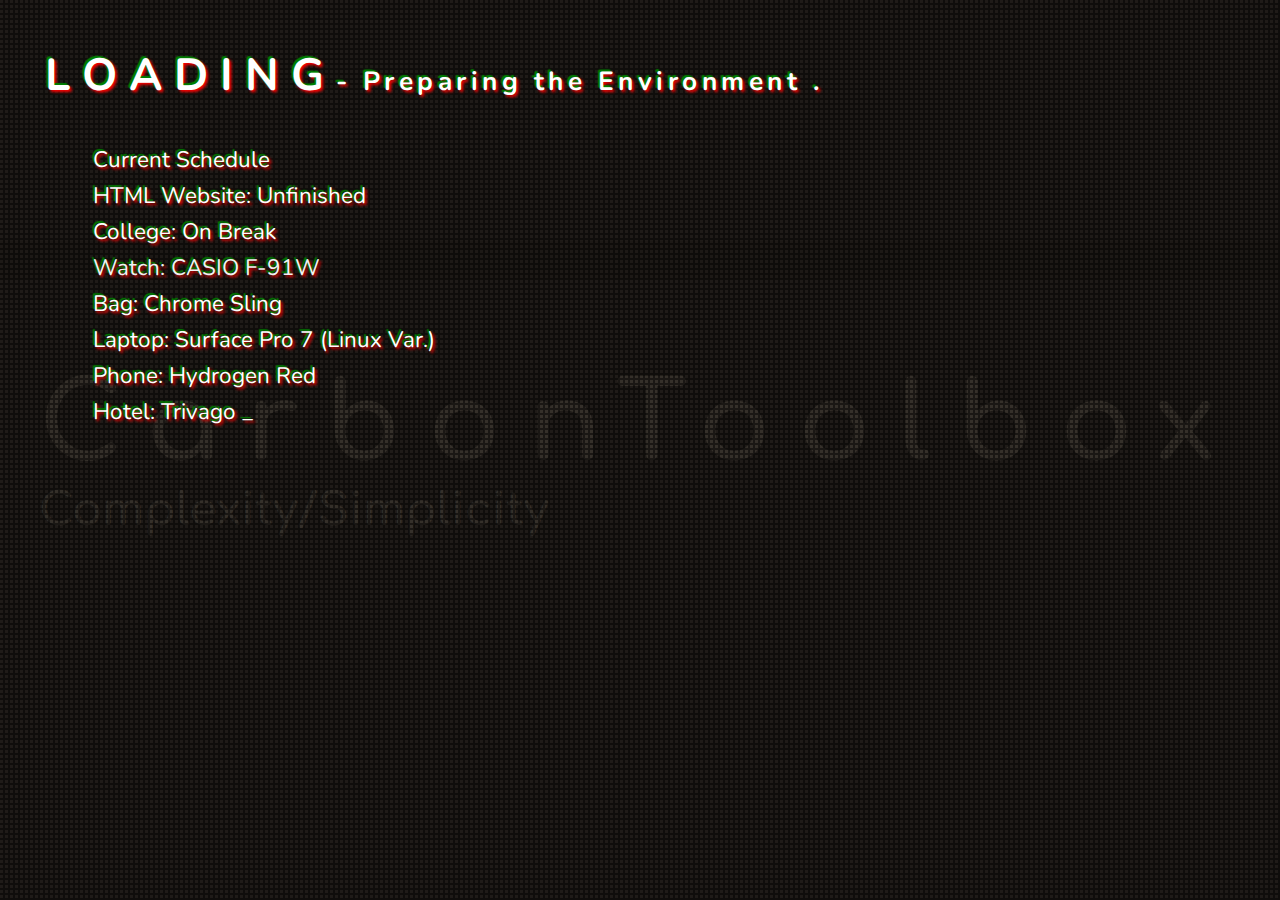
==== index.html @ be88a77f "added fonts." ====
<!Doctype html>
<html>
<head>
    <meta name="viewport" content="width=device-width, initial-scale=1"/>
    <meta charset="UTF8"/>
<!--
    <meta http-equiv="refresh" content="3; url=#">
-->
    <link href="https://fonts.googleapis.com/css?family=Comfortaa|Nunito" rel="stylesheet">
    <link href="backgrounds/darkTheme.css" rel="stylesheet">
</head>
<body>
    <div id="scanbars"></div>
    <div id="grid"></div>
<div class="content">
    <div class="glitch" id="header">
        <h1>L O A D I N G</h1><h3> - Preparing the Environment <span id="loadDots">. . .</span></h3>
    </div>
    <div class="glitch" id="bootText">
        Current Schedule
        HTML Website: Unfinished
        College: On Break
        Watch: CASIO F-91W
        Bag: Chrome Sling
        Laptop: Surface Pro 7 (Linux Var.)
        Phone: Hydrogen Red
        Hotel: Trivago <span id="cursor">_</span>
    </div>
    <div id="yorha">
        <span id="yorhaText">CarbonToolbox</span><br>Complexity/Simplicity
    </div>
</div>
</body>
<script src="https://code.jquery.com/jquery-3.2.1.min.js" type="text/javascript" charset="utf-8"></script>
<script src="js/main.js" type="text/javascript" charset="utf-8" async defer></script>
</html>
---- backgrounds/darkTheme.css ----
body {
    font-size: 2.5vh;
    background-color: #1F1B18;
    color: #fff;
    font-family: 'Nunito', sans-serif;
    margin: 0; }
  
  .glitch {
    text-shadow: -2px -2px 1px green, 2px 2px 3px red; }
  
  .content {
    padding: 5vh; }
  
  #scanbars {
    position: absolute;
    margin: 0;
    z-index: 1;
    width: 100%;
    background-color: rgba(0, 0, 0, 0.05); }
  
  #header h1, #header h3 {
    display: inline; }
  #header h3 {
    letter-spacing: 0.5vh; }
  #header #loadDots {
    letter-spacing: 1vh; }
  
  #bootText {
    white-space: pre;
    line-height: 4vh; }
  
  #yorha {
    color: #35302a;
    z-index: -2;
    position: absolute;
    margin: 0;
    top: 50%;
    left: 50%;
    transform: translate(-50%, -50%);
    font-size: 5vh;
    font-family: 'Comfortaa', cursive;
    font-weight: bold; }
  
  #yorhaText {
    font-size: 12vh;
    letter-spacing: 3vh; }
  
  #cursor {
    animation: 1s blink step-end infinite; }
  
  #grid {
    background-size: 5px 5px;
    background-image: repeating-linear-gradient(0deg, #000, #000 2px, transparent 1px, transparent 5px), repeating-linear-gradient(-90deg, #000, #000 2px, transparent 1px, transparent 5px);
    height: 100%;
    width: 100%;
    opacity: 0.50;
    position: absolute;
    top: 0;
    left: 0;
    z-index: -1; }
  
  @keyframes blink {
    from, to {
      color: transparent; }
    50% {
      color: white; } 
    }
  
  /*# sourceMappingURL=style.css.map */
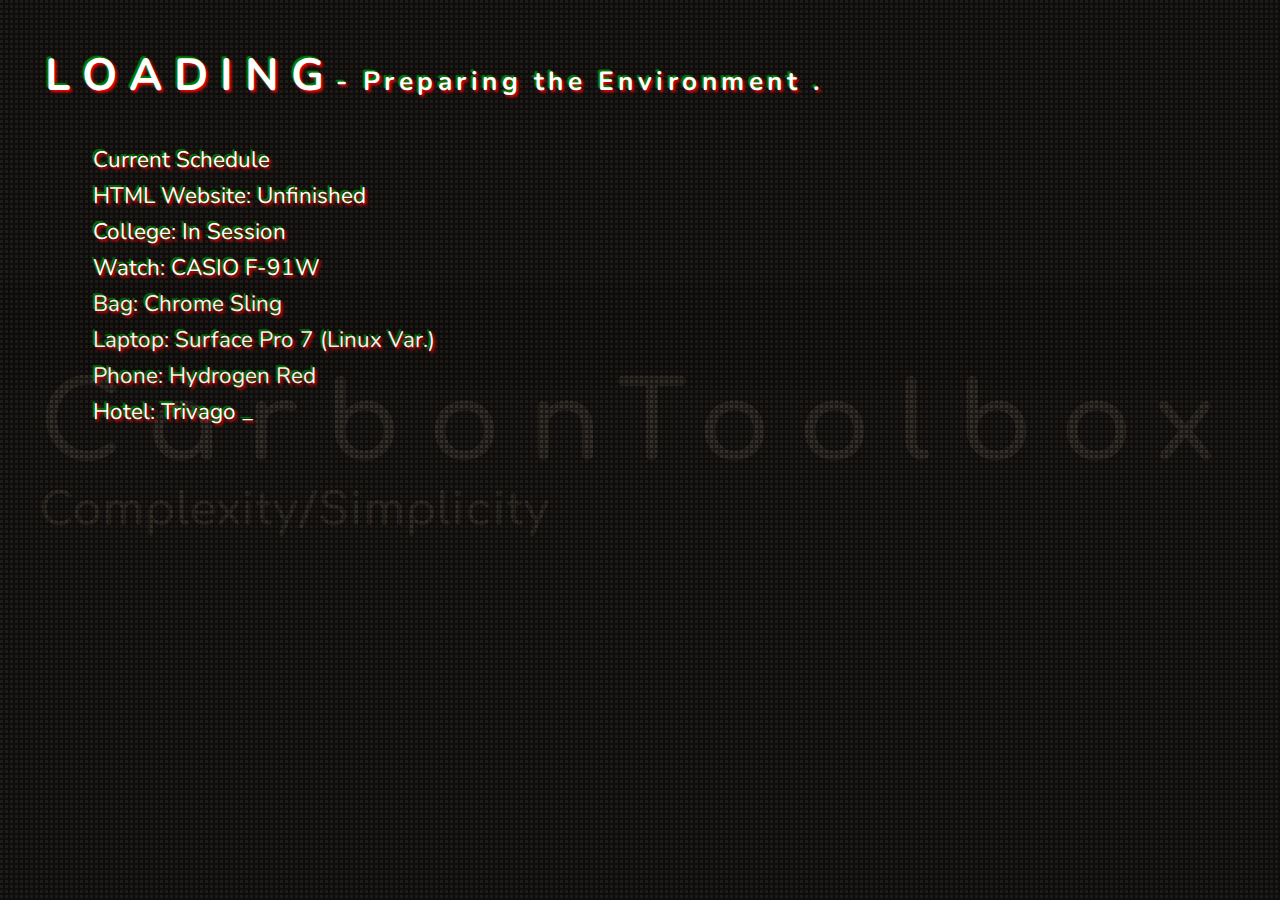
==== commit da92b518: "Update index.html" ====
--- a/index.html
+++ b/index.html
@@ -19,7 +19,7 @@
     <div class="glitch" id="bootText">
         Current Schedule
         HTML Website: Unfinished
-        College: On Break
+        College: In Session
         Watch: CASIO F-91W
         Bag: Chrome Sling
         Laptop: Surface Pro 7 (Linux Var.)
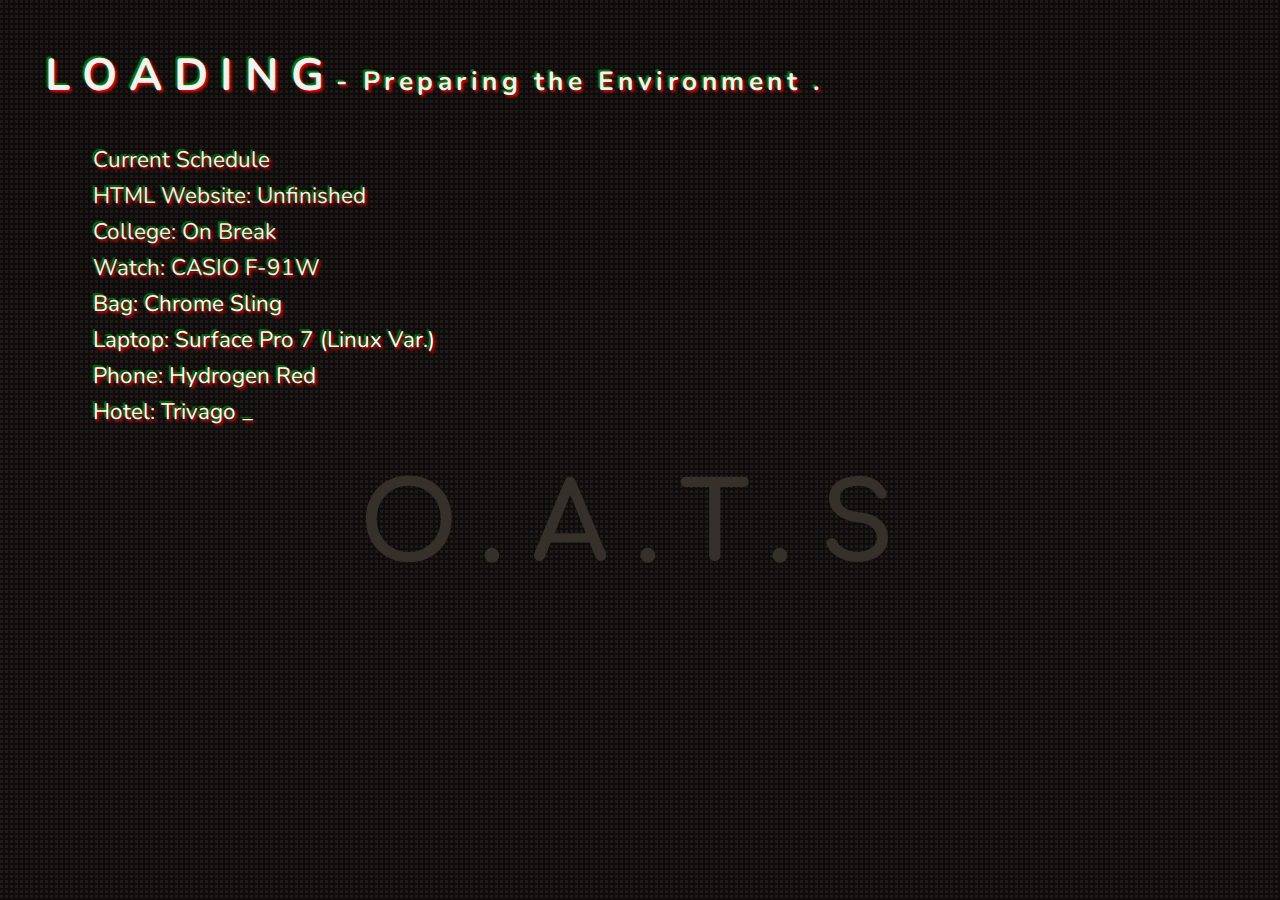
==== commit 0cb59567: "Changed cosmetic txt" ====
--- a/index.html
+++ b/index.html
@@ -19,7 +19,7 @@
     <div class="glitch" id="bootText">
         Current Schedule
         HTML Website: Unfinished
-        College: In Session
+        College: On Break
         Watch: CASIO F-91W
         Bag: Chrome Sling
         Laptop: Surface Pro 7 (Linux Var.)
@@ -27,7 +27,7 @@
         Hotel: Trivago <span id="cursor">_</span>
     </div>
     <div id="yorha">
-        <span id="yorhaText">CarbonToolbox</span><br>Complexity/Simplicity
+        <span id="yorhaText">O.A.T.S</span>
     </div>
 </div>
 </body>
--- a/backgrounds/darkTheme.css
+++ b/backgrounds/darkTheme.css
@@ -32,11 +32,9 @@
   #yorha {
     color: #35302a;
     z-index: -2;
-    position: absolute;
-    margin: 0;
-    top: 50%;
-    left: 50%;
-    transform: translate(-50%, -50%);
+    display: flex;
+    align-items: center;
+    justify-content: center;
     font-size: 5vh;
     font-family: 'Comfortaa', cursive;
     font-weight: bold; }
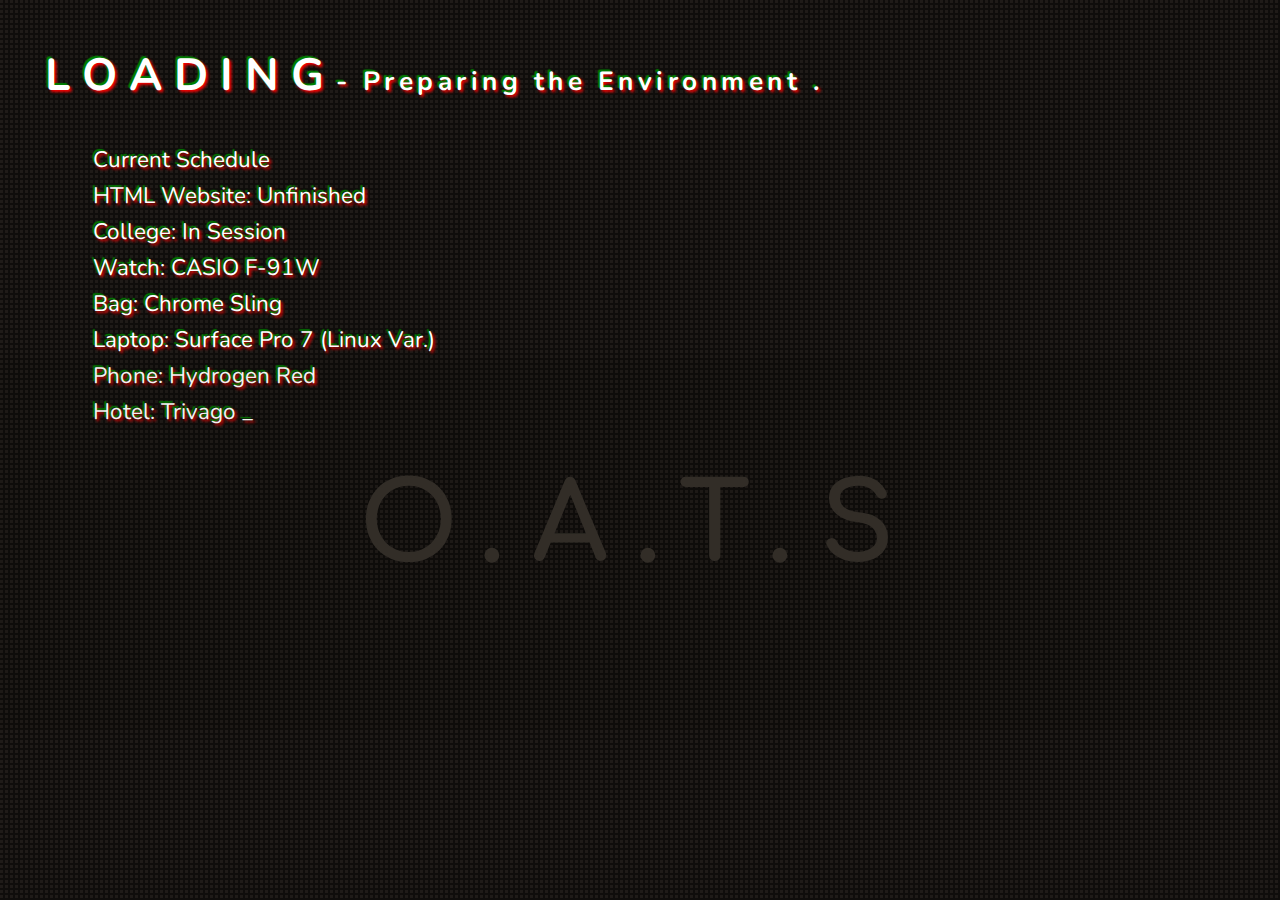
==== commit dbb8d905: "Merge branch 'main' of https://github.com/CarbonFlora/CarbonFlora.github.io into main" ====
--- a/index.html
+++ b/index.html
@@ -19,7 +19,7 @@
     <div class="glitch" id="bootText">
         Current Schedule
         HTML Website: Unfinished
-        College: On Break
+        College: In Session
         Watch: CASIO F-91W
         Bag: Chrome Sling
         Laptop: Surface Pro 7 (Linux Var.)
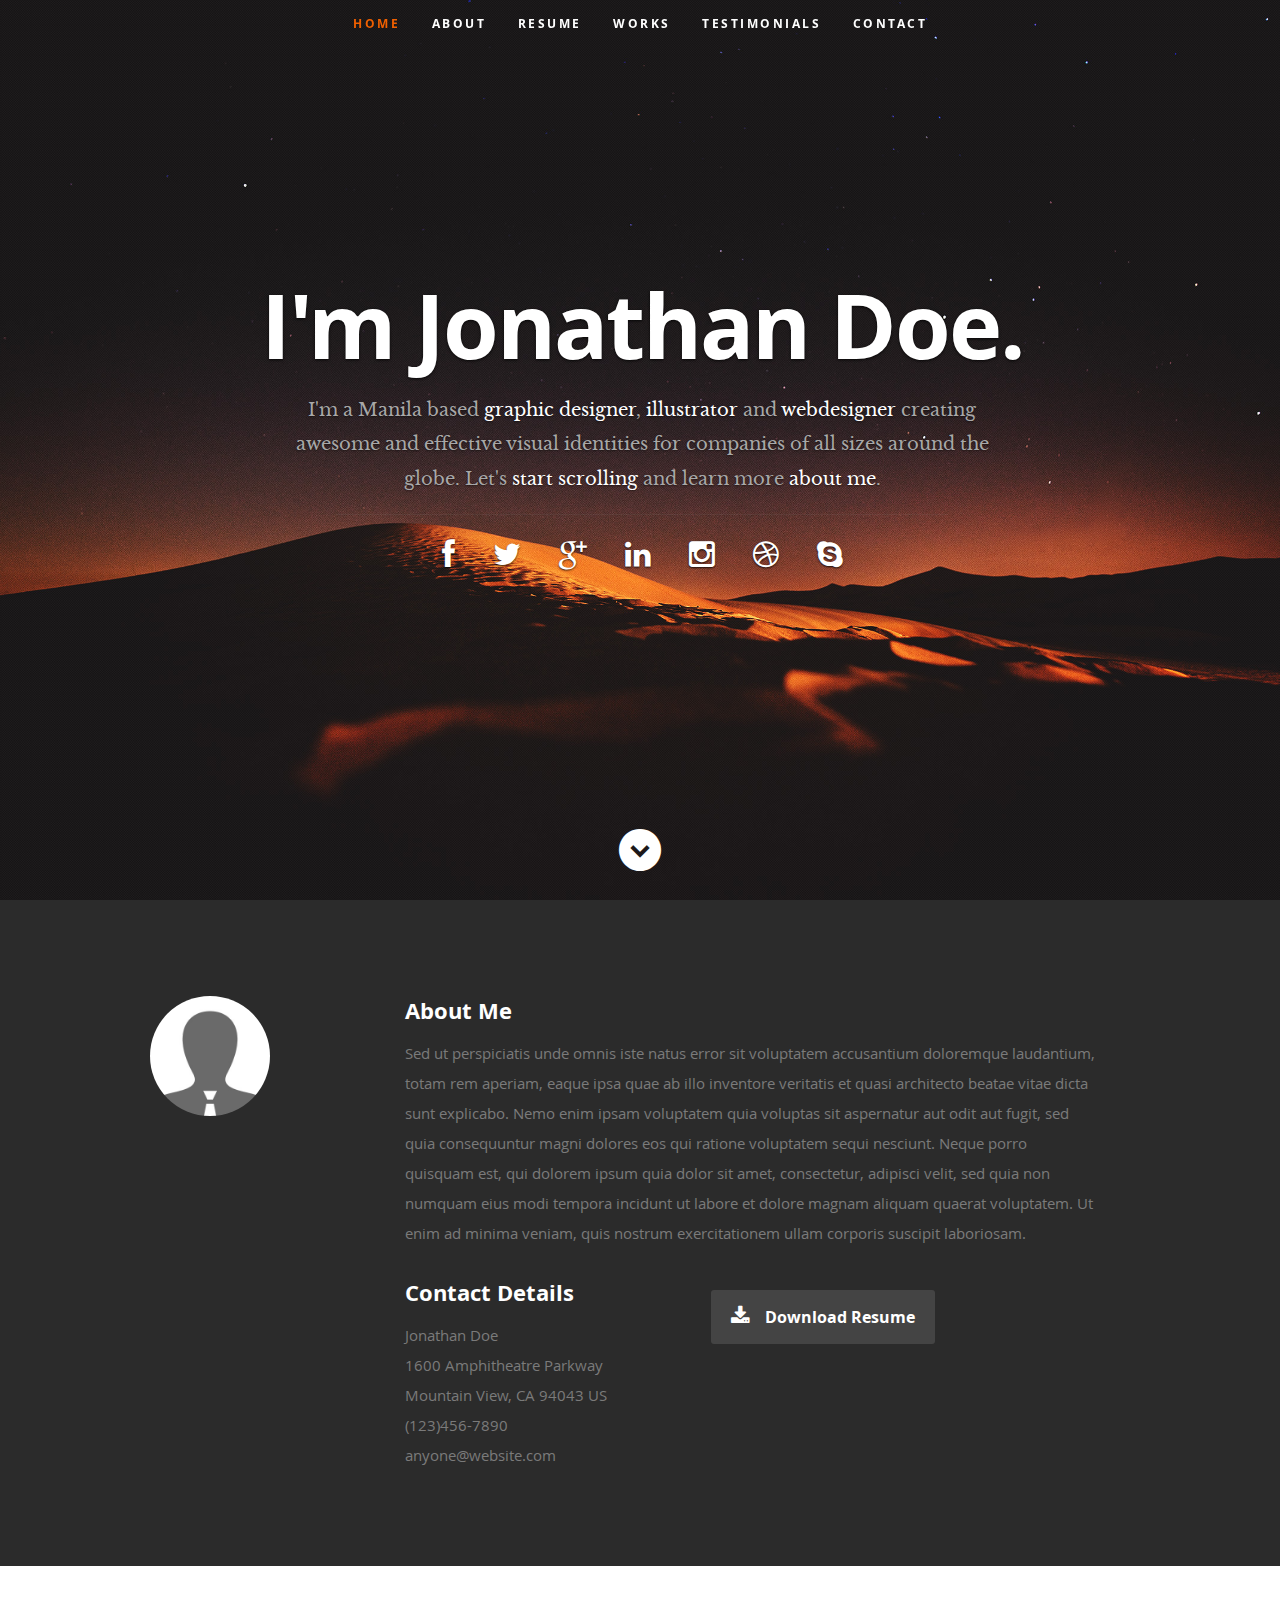
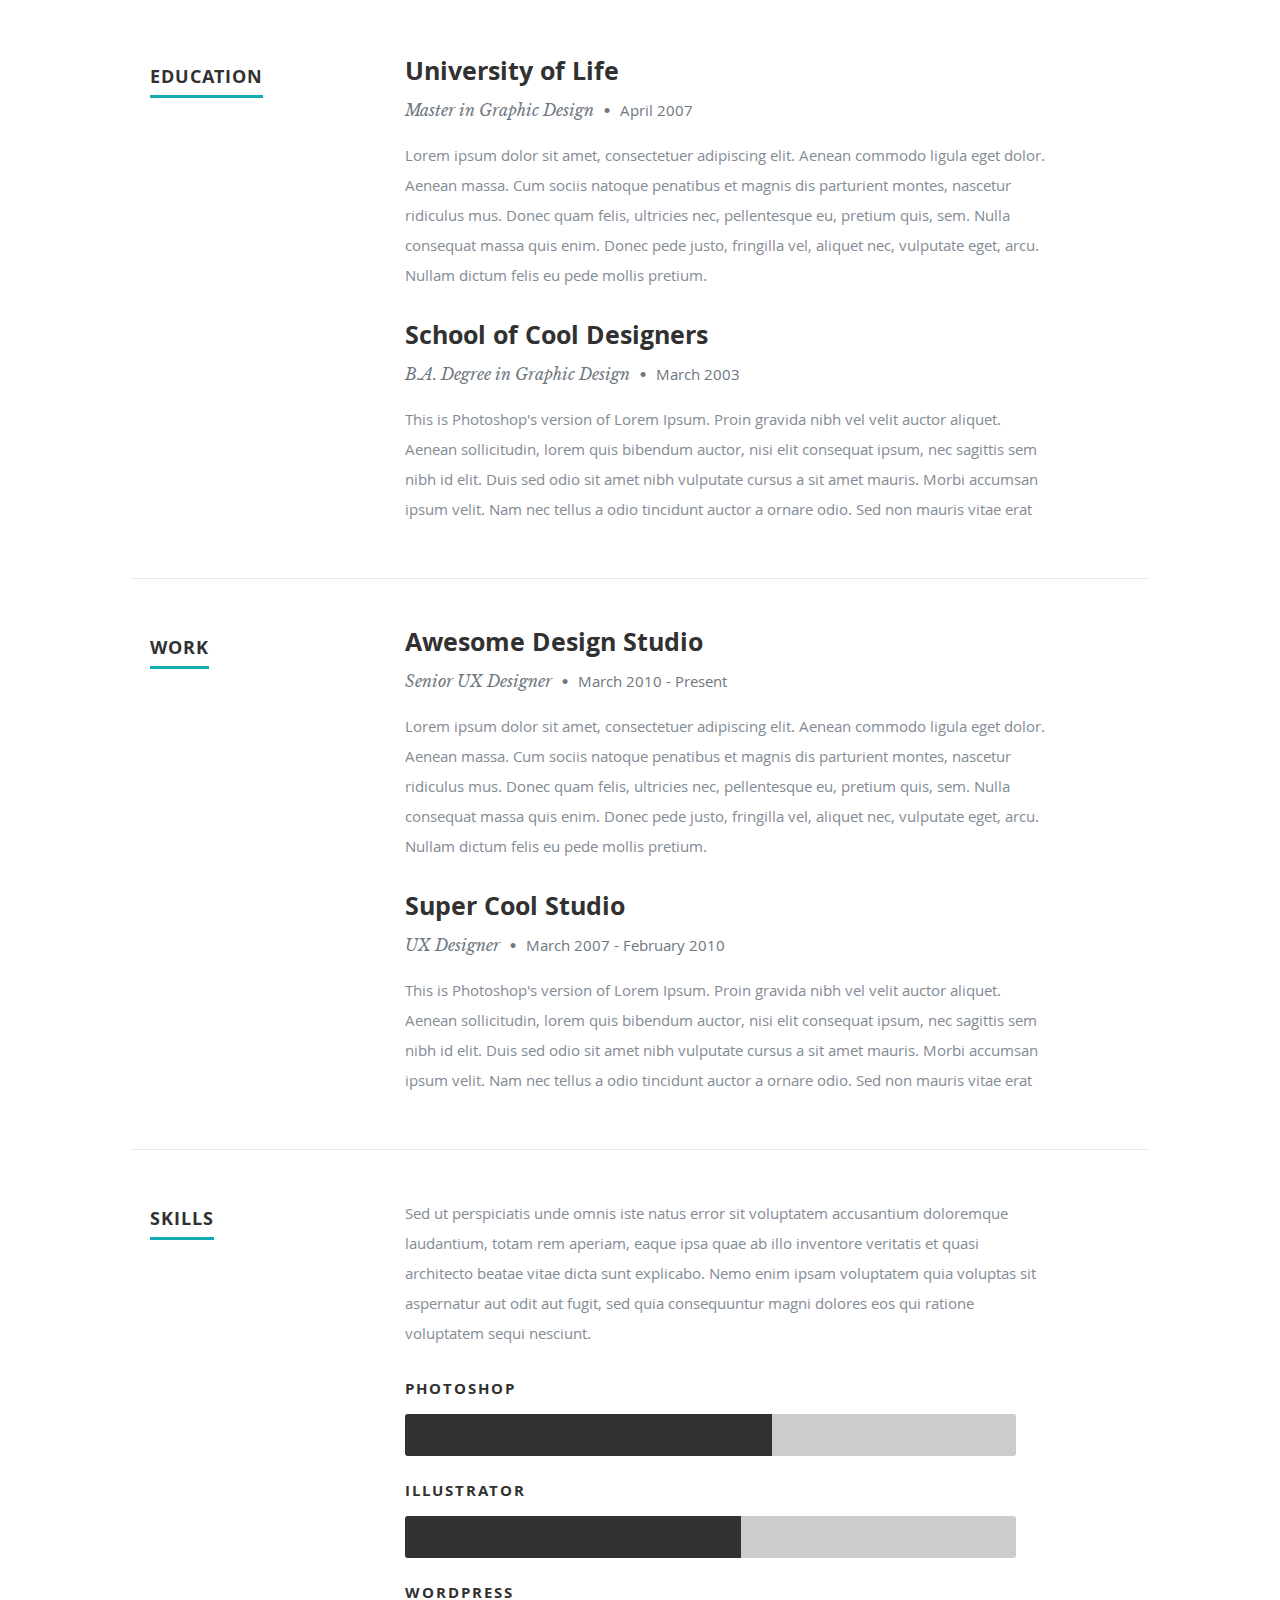
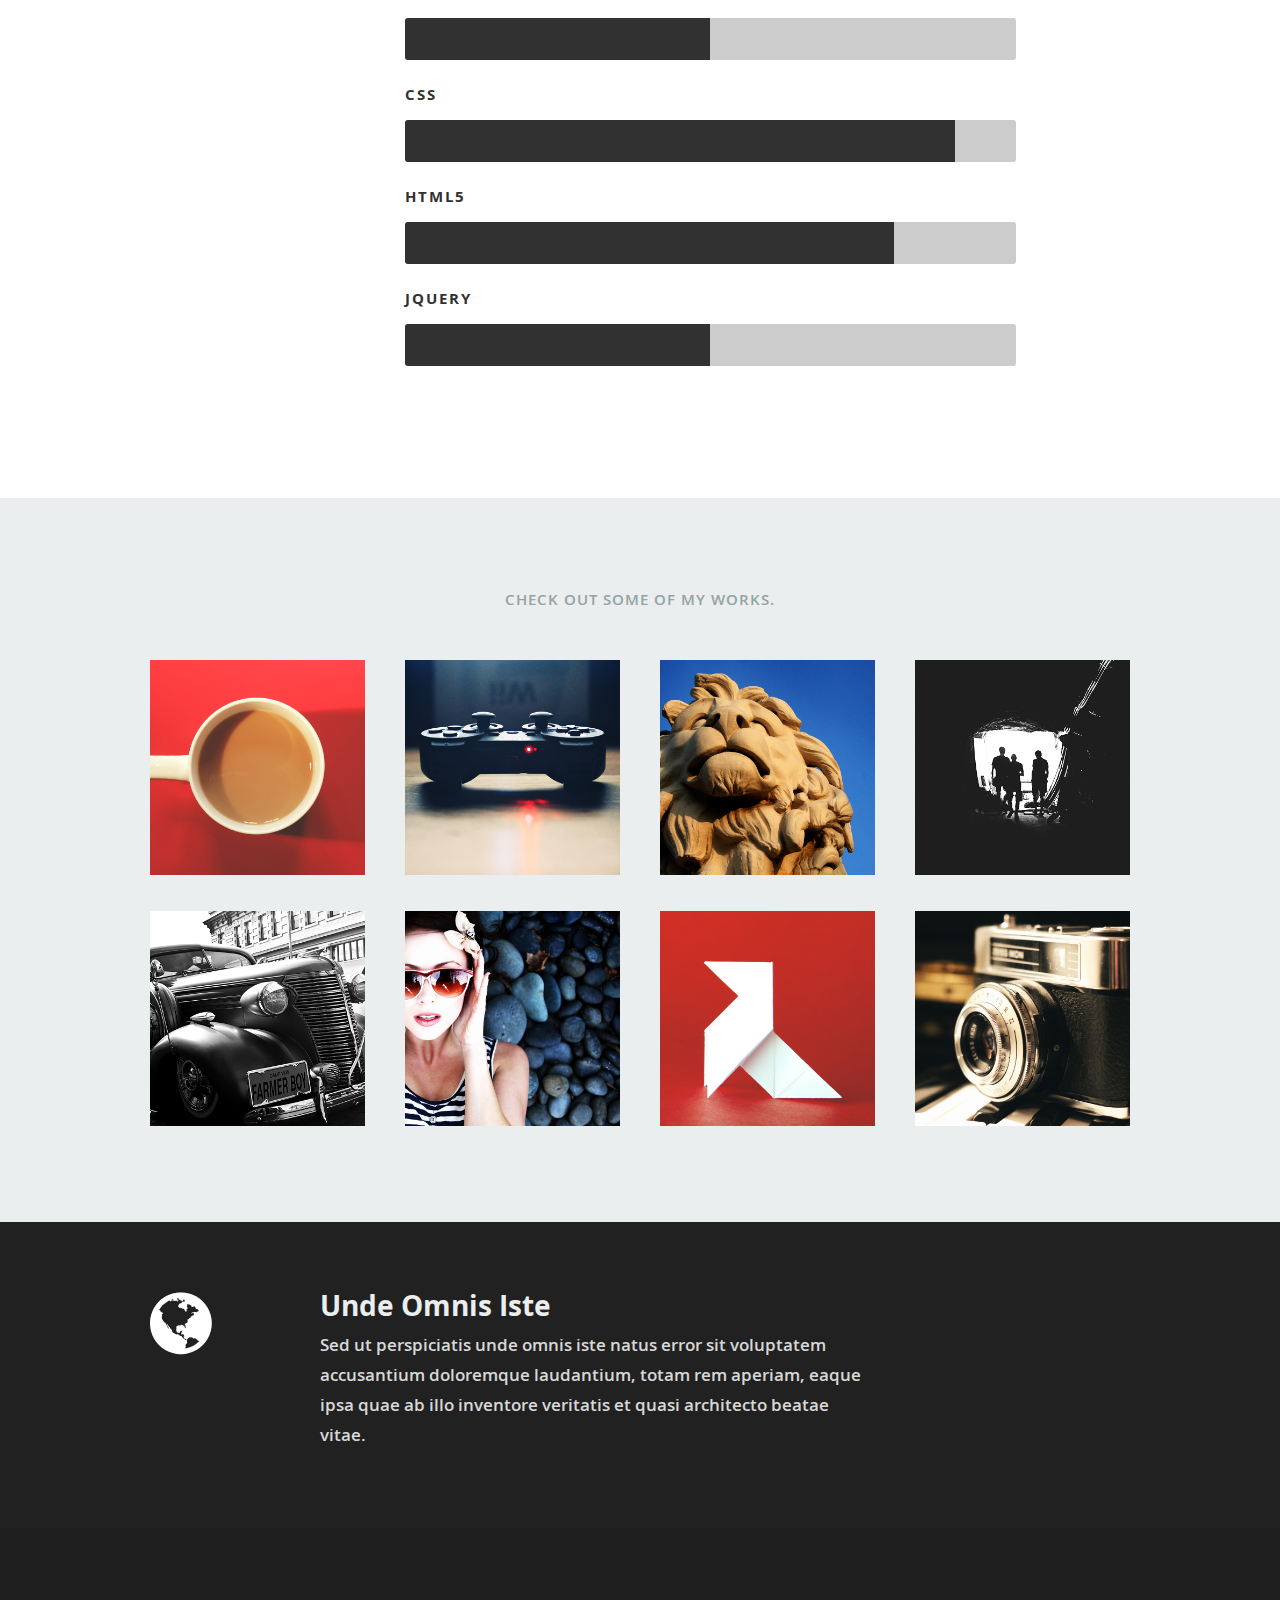
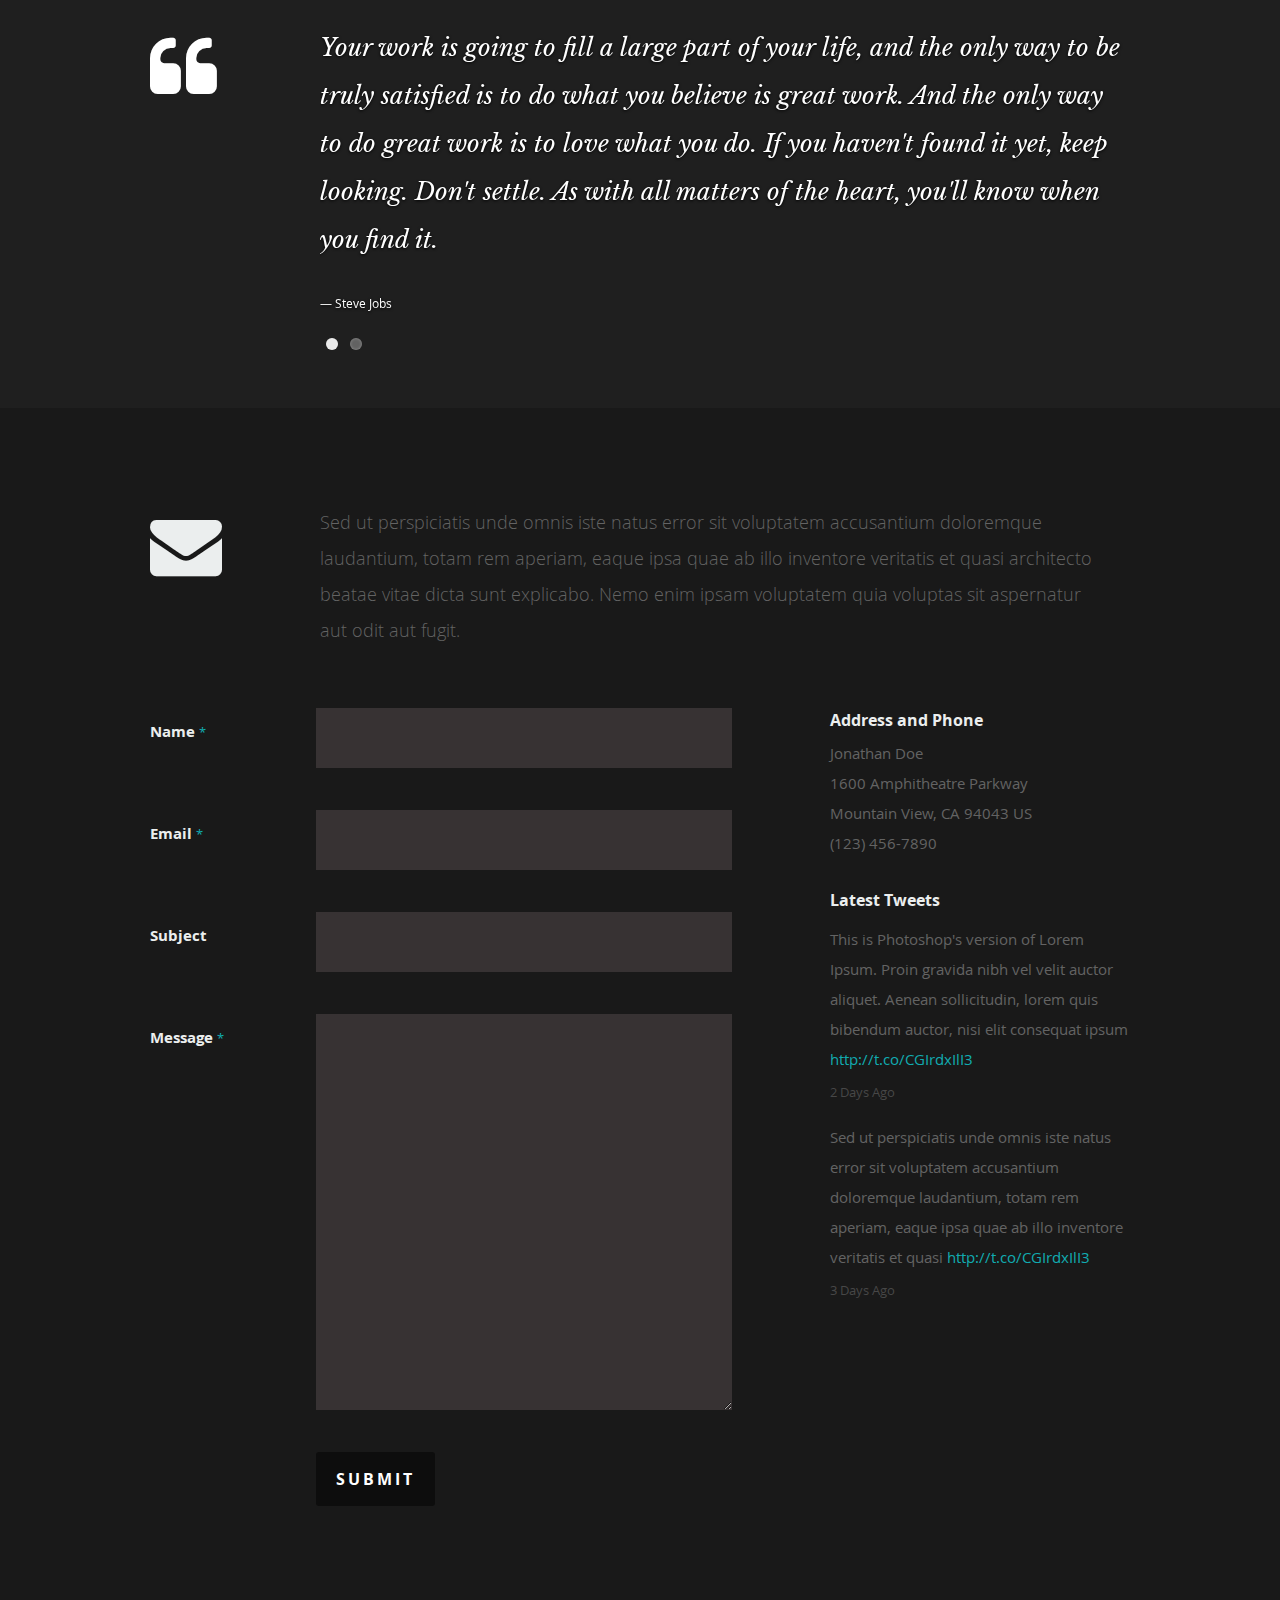
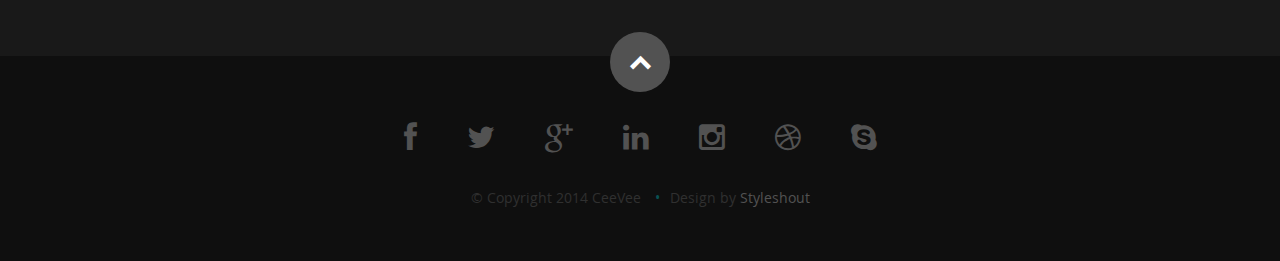
==== commit 3812e5f8: "import ceevee template for personal resume" ====
--- a/index.html
+++ b/index.html
@@ -1,36 +1,825 @@
-<!Doctype html>
-<html>
+<!DOCTYPE html>
+<!--[if lt IE 8 ]><html class="no-js ie ie7" lang="en"> <![endif]-->
+<!--[if IE 8 ]><html class="no-js ie ie8" lang="en"> <![endif]-->
+<!--[if (gte IE 8)|!(IE)]><!--><html class="no-js" lang="en"> <!--<![endif]-->
 <head>
-    <meta name="viewport" content="width=device-width, initial-scale=1"/>
-    <meta charset="UTF8"/>
-<!--
-    <meta http-equiv="refresh" content="3; url=#">
--->
-    <link href="https://fonts.googleapis.com/css?family=Comfortaa|Nunito" rel="stylesheet">
-    <link href="backgrounds/darkTheme.css" rel="stylesheet">
+
+   <!--- Basic Page Needs
+   ================================================== -->
+   <meta charset="utf-8">
+	<title>Ceevee - Free Responsive HTML5/CSS3 Template</title>
+	<meta name="description" content="">
+	<meta name="author" content="">
+
+   <!-- Mobile Specific Metas
+   ================================================== -->
+	<meta name="viewport" content="width=device-width, initial-scale=1, maximum-scale=1">
+
+	<!-- CSS
+    ================================================== -->
+   <link rel="stylesheet" href="css/default.css">
+	<link rel="stylesheet" href="css/layout.css">
+   <link rel="stylesheet" href="css/media-queries.css">
+   <link rel="stylesheet" href="css/magnific-popup.css">
+
+   <!-- Script
+   ================================================== -->
+	<script src="js/modernizr.js"></script>
+
+   <!-- Favicons
+	================================================== -->
+	<link rel="shortcut icon" href="favicon.png" >
+
 </head>
+
 <body>
-    <div id="scanbars"></div>
-    <div id="grid"></div>
-<div class="content">
-    <div class="glitch" id="header">
-        <h1>L O A D I N G</h1><h3> - Preparing the Environment <span id="loadDots">. . .</span></h3>
-    </div>
-    <div class="glitch" id="bootText">
-        Current Schedule
-        HTML Website: Unfinished
-        College: In Session
-        Watch: CASIO F-91W
-        Bag: Chrome Sling
-        Laptop: Surface Pro 7 (Linux Var.)
-        Phone: Hydrogen Red
-        Hotel: Trivago <span id="cursor">_</span>
-    </div>
-    <div id="yorha">
-        <span id="yorhaText">O.A.T.S</span>
-    </div>
-</div>
+
+   <!-- Header
+   ================================================== -->
+   <header id="home">
+
+      <nav id="nav-wrap">
+
+         <a class="mobile-btn" href="#nav-wrap" title="Show navigation">Show navigation</a>
+	      <a class="mobile-btn" href="#" title="Hide navigation">Hide navigation</a>
+
+         <ul id="nav" class="nav">
+            <li class="current"><a class="smoothscroll" href="#home">Home</a></li>
+            <li><a class="smoothscroll" href="#about">About</a></li>
+	         <li><a class="smoothscroll" href="#resume">Resume</a></li>
+            <li><a class="smoothscroll" href="#portfolio">Works</a></li>
+            <li><a class="smoothscroll" href="#testimonials">Testimonials</a></li>
+            <li><a class="smoothscroll" href="#contact">Contact</a></li>
+         </ul> <!-- end #nav -->
+
+      </nav> <!-- end #nav-wrap -->
+
+      <div class="row banner">
+         <div class="banner-text">
+            <h1 class="responsive-headline">I'm Jonathan Doe.</h1>
+            <h3>I'm a Manila based <span>graphic designer</span>, <span>illustrator</span> and <span>webdesigner</span> creating awesome and
+            effective visual identities for companies of all sizes around the globe. Let's <a class="smoothscroll" href="#about">start scrolling</a>
+            and learn more <a class="smoothscroll" href="#about">about me</a>.</h3>
+            <hr />
+            <ul class="social">
+               <li><a href="#"><i class="fa fa-facebook"></i></a></li>
+               <li><a href="#"><i class="fa fa-twitter"></i></a></li>
+               <li><a href="#"><i class="fa fa-google-plus"></i></a></li>
+               <li><a href="#"><i class="fa fa-linkedin"></i></a></li>
+               <li><a href="#"><i class="fa fa-instagram"></i></a></li>
+               <li><a href="#"><i class="fa fa-dribbble"></i></a></li>
+               <li><a href="#"><i class="fa fa-skype"></i></a></li>
+            </ul>
+         </div>
+      </div>
+
+      <p class="scrolldown">
+         <a class="smoothscroll" href="#about"><i class="icon-down-circle"></i></a>
+      </p>
+
+   </header> <!-- Header End -->
+
+
+   <!-- About Section
+   ================================================== -->
+   <section id="about">
+
+      <div class="row">
+
+         <div class="three columns">
+
+            <img class="profile-pic"  src="images/profilepic.jpg" alt="" />
+
+         </div>
+
+         <div class="nine columns main-col">
+
+            <h2>About Me</h2>
+
+            <p>Sed ut perspiciatis unde omnis iste natus error sit voluptatem accusantium doloremque laudantium, totam rem aperiam,
+            eaque ipsa quae ab illo inventore veritatis et quasi architecto beatae vitae dicta sunt explicabo. Nemo enim ipsam
+            voluptatem quia voluptas sit aspernatur aut odit aut fugit, sed quia consequuntur magni dolores eos qui ratione
+            voluptatem sequi nesciunt. Neque porro quisquam est, qui dolorem ipsum quia dolor sit amet, consectetur, adipisci velit,
+            sed quia non numquam eius modi tempora incidunt ut labore et dolore magnam aliquam quaerat voluptatem.
+            Ut enim ad minima veniam, quis nostrum exercitationem ullam corporis suscipit laboriosam.
+            </p>
+
+            <div class="row">
+
+               <div class="columns contact-details">
+
+                  <h2>Contact Details</h2>
+                  <p class="address">
+						   <span>Jonathan Doe</span><br>
+						   <span>1600 Amphitheatre Parkway<br>
+						         Mountain View, CA 94043 US
+                     </span><br>
+						   <span>(123)456-7890</span><br>
+                     <span>anyone@website.com</span>
+					   </p>
+
+               </div>
+
+               <div class="columns download">
+                  <p>
+                     <a href="#" class="button"><i class="fa fa-download"></i>Download Resume</a>
+                  </p>
+               </div>
+
+            </div> <!-- end row -->
+
+         </div> <!-- end .main-col -->
+
+      </div>
+
+   </section> <!-- About Section End-->
+
+
+   <!-- Resume Section
+   ================================================== -->
+   <section id="resume">
+
+      <!-- Education
+      ----------------------------------------------- -->
+      <div class="row education">
+
+         <div class="three columns header-col">
+            <h1><span>Education</span></h1>
+         </div>
+
+         <div class="nine columns main-col">
+
+            <div class="row item">
+
+               <div class="twelve columns">
+
+                  <h3>University of Life</h3>
+                  <p class="info">Master in Graphic Design <span>&bull;</span> <em class="date">April 2007</em></p>
+
+                  <p>
+                  Lorem ipsum dolor sit amet, consectetuer adipiscing elit. Aenean commodo ligula eget dolor. Aenean massa.
+                  Cum sociis natoque penatibus et magnis dis parturient montes, nascetur ridiculus mus. Donec quam felis,
+                  ultricies nec, pellentesque eu, pretium quis, sem. Nulla consequat massa quis enim.
+                  Donec pede justo, fringilla vel, aliquet nec, vulputate eget, arcu. Nullam dictum felis eu pede mollis pretium.
+                  </p>
+
+               </div>
+
+            </div> <!-- item end -->
+
+            <div class="row item">
+
+               <div class="twelve columns">
+
+                  <h3>School of Cool Designers</h3>
+                  <p class="info">B.A. Degree in Graphic Design <span>&bull;</span> <em class="date">March 2003</em></p>
+
+                  <p>
+                  This is Photoshop's version  of Lorem Ipsum. Proin gravida nibh vel velit auctor aliquet.
+                  Aenean sollicitudin, lorem quis bibendum auctor, nisi elit consequat ipsum, nec sagittis sem
+                  nibh id elit. Duis sed odio sit amet nibh vulputate cursus a sit amet mauris. Morbi accumsan
+                  ipsum velit. Nam nec tellus a odio tincidunt auctor a ornare odio. Sed non  mauris vitae erat
+                  </p>
+
+               </div>
+
+            </div> <!-- item end -->
+
+         </div> <!-- main-col end -->
+
+      </div> <!-- End Education -->
+
+
+      <!-- Work
+      ----------------------------------------------- -->
+      <div class="row work">
+
+         <div class="three columns header-col">
+            <h1><span>Work</span></h1>
+         </div>
+
+         <div class="nine columns main-col">
+
+            <div class="row item">
+
+               <div class="twelve columns">
+
+                  <h3>Awesome Design Studio</h3>
+                  <p class="info">Senior UX Designer <span>&bull;</span> <em class="date">March 2010 - Present</em></p>
+
+                  <p>
+                  Lorem ipsum dolor sit amet, consectetuer adipiscing elit. Aenean commodo ligula eget dolor. Aenean massa.
+                  Cum sociis natoque penatibus et magnis dis parturient montes, nascetur ridiculus mus. Donec quam felis,
+                  ultricies nec, pellentesque eu, pretium quis, sem. Nulla consequat massa quis enim.
+                  Donec pede justo, fringilla vel, aliquet nec, vulputate eget, arcu. Nullam dictum felis eu pede mollis pretium.
+                  </p>
+
+               </div>
+
+            </div> <!-- item end -->
+
+            <div class="row item">
+
+               <div class="twelve columns">
+
+                  <h3>Super Cool Studio</h3>
+                  <p class="info">UX Designer <span>&bull;</span> <em class="date">March 2007 - February 2010</em></p>
+
+                  <p>
+                  This is Photoshop's version  of Lorem Ipsum. Proin gravida nibh vel velit auctor aliquet.
+                  Aenean sollicitudin, lorem quis bibendum auctor, nisi elit consequat ipsum, nec sagittis sem
+                  nibh id elit. Duis sed odio sit amet nibh vulputate cursus a sit amet mauris. Morbi accumsan
+                  ipsum velit. Nam nec tellus a odio tincidunt auctor a ornare odio. Sed non  mauris vitae erat
+                  </p>
+
+               </div>
+
+            </div> <!-- item end -->
+
+         </div> <!-- main-col end -->
+
+      </div> <!-- End Work -->
+
+
+      <!-- Skills
+      ----------------------------------------------- -->
+      <div class="row skill">
+
+         <div class="three columns header-col">
+            <h1><span>Skills</span></h1>
+         </div>
+
+         <div class="nine columns main-col">
+
+            <p>Sed ut perspiciatis unde omnis iste natus error sit voluptatem accusantium doloremque laudantium, totam rem aperiam,
+            eaque ipsa quae ab illo inventore veritatis et quasi architecto beatae vitae dicta sunt explicabo. Nemo enim ipsam
+            voluptatem quia voluptas sit aspernatur aut odit aut fugit, sed quia consequuntur magni dolores eos qui ratione
+            voluptatem sequi nesciunt.
+            </p>
+
+				<div class="bars">
+
+				   <ul class="skills">
+					   <li><span class="bar-expand photoshop"></span><em>Photoshop</em></li>
+                  <li><span class="bar-expand illustrator"></span><em>Illustrator</em></li>
+						<li><span class="bar-expand wordpress"></span><em>Wordpress</em></li>
+						<li><span class="bar-expand css"></span><em>CSS</em></li>
+						<li><span class="bar-expand html5"></span><em>HTML5</em></li>
+                  <li><span class="bar-expand jquery"></span><em>jQuery</em></li>
+					</ul>
+
+				</div><!-- end skill-bars -->
+
+			</div> <!-- main-col end -->
+
+      </div> <!-- End skills -->
+
+   </section> <!-- Resume Section End-->
+
+
+   <!-- Portfolio Section
+   ================================================== -->
+   <section id="portfolio">
+
+      <div class="row">
+
+         <div class="twelve columns collapsed">
+
+            <h1>Check Out Some of My Works.</h1>
+
+            <!-- portfolio-wrapper -->
+            <div id="portfolio-wrapper" class="bgrid-quarters s-bgrid-thirds cf">
+
+          	   <div class="columns portfolio-item">
+                  <div class="item-wrap">
+
+                     <a href="#modal-01" title="">
+                        <img alt="" src="images/portfolio/coffee.jpg">
+                        <div class="overlay">
+                           <div class="portfolio-item-meta">
+          					      <h5>Coffee</h5>
+                              <p>Illustrration</p>
+          					   </div>
+                        </div>
+                        <div class="link-icon"><i class="icon-plus"></i></div>
+                     </a>
+
+                  </div>
+          		</div> <!-- item end -->
+
+               <div class="columns portfolio-item">
+                  <div class="item-wrap">
+
+                     <a href="#modal-02" title="">
+                        <img alt="" src="images/portfolio/console.jpg">
+                        <div class="overlay">
+                           <div class="portfolio-item-meta">
+          					      <h5>Console</h5>
+                              <p>Web Development</p>
+          					   </div>
+                        </div>
+                        <div class="link-icon"><i class="icon-plus"></i></div>
+                     </a>
+
+                  </div>
+          		</div> <!-- item end -->
+
+               <div class="columns portfolio-item">
+                  <div class="item-wrap">
+
+                     <a href="#modal-03" title="">
+                        <img alt="" src="images/portfolio/judah.jpg">
+                        <div class="overlay">
+                           <div class="portfolio-item-meta">
+          					      <h5>Judah</h5>
+                              <p>Webdesign</p>
+          					   </div>
+                        </div>
+                        <div class="link-icon"><i class="icon-plus"></i></div>
+                     </a>
+
+                  </div>
+          		</div> <!-- item end -->
+
+               <div class="columns portfolio-item">
+                  <div class="item-wrap">
+
+                     <a href="#modal-04" title="">
+                        <img alt="" src="images/portfolio/into-the-light.jpg">
+                        <div class="overlay">
+                           <div class="portfolio-item-meta">
+          					      <h5>Into The Light</h5>
+                              <p>Photography</p>
+          					   </div>
+                        </div>
+                        <div class="link-icon"><i class="icon-plus"></i></div>
+                     </a>
+
+                  </div>
+          		</div> <!-- item end -->
+
+               <div class="columns portfolio-item">
+                  <div class="item-wrap">
+
+                     <a href="#modal-05" title="">
+                        <img alt="" src="images/portfolio/farmerboy.jpg">
+                        <div class="overlay">
+                           <div class="portfolio-item-meta">
+          					      <h5>Farmer Boy</h5>
+                              <p>Branding</p>
+          					   </div>
+                        </div>
+                        <div class="link-icon"><i class="icon-plus"></i></div>
+                     </a>
+
+                  </div>
+          		</div> <!-- item end -->
+
+               <div class="columns portfolio-item">
+                  <div class="item-wrap">
+
+                     <a href="#modal-06" title="">
+                        <img alt="" src="images/portfolio/girl.jpg">
+                        <div class="overlay">
+                           <div class="portfolio-item-meta">
+          					      <h5>Girl</h5>
+                              <p>Photography</p>
+          					   </div>
+                        </div>
+                        <div class="link-icon"><i class="icon-plus"></i></div>
+                     </a>
+
+                  </div>
+          		</div> <!-- item end -->
+
+               <div class="columns portfolio-item">
+                  <div class="item-wrap">
+
+                     <a href="#modal-07" title="">
+                        <img alt="" src="images/portfolio/origami.jpg">
+                        <div class="overlay">
+                           <div class="portfolio-item-meta">
+          					      <h5>Origami</h5>
+                              <p>Illustrration</p>
+          					   </div>
+                        </div>
+                        <div class="link-icon"><i class="icon-plus"></i></div>
+                     </a>
+
+                  </div>
+          		</div> <!-- item end -->
+
+               <div class="columns portfolio-item">
+                  <div class="item-wrap">
+
+                     <a href="#modal-08" title="">
+                        <img alt="" src="images/portfolio/retrocam.jpg">
+                        <div class="overlay">
+                           <div class="portfolio-item-meta">
+          					      <h5>Retrocam</h5>
+                              <p>Web Development</p>
+          					   </div>
+                        </div>
+                        <div class="link-icon"><i class="icon-plus"></i></div>
+                     </a>
+
+                  </div>
+          		</div>  <!-- item end -->
+
+            </div> <!-- portfolio-wrapper end -->
+
+         </div> <!-- twelve columns end -->
+
+
+         <!-- Modal Popup
+	      --------------------------------------------------------------- -->
+
+         <div id="modal-01" class="popup-modal mfp-hide">
+
+		      <img class="scale-with-grid" src="images/portfolio/modals/m-coffee.jpg" alt="" />
+
+		      <div class="description-box">
+			      <h4>Coffee Cup</h4>
+			      <p>Proin gravida nibh vel velit auctor aliquet. Aenean sollicitudin, lorem quis bibendum auctor, nisi elit consequat ipsum, nec sagittis sem nibh id elit.</p>
+               <span class="categories"><i class="fa fa-tag"></i>Branding, Webdesign</span>
+		      </div>
+
+            <div class="link-box">
+               <a href="http://www.behance.net" target="_blank">Details</a>
+		         <a class="popup-modal-dismiss">Close</a>
+            </div>
+
+	      </div><!-- modal-01 End -->
+
+         <div id="modal-02" class="popup-modal mfp-hide">
+
+		      <img class="scale-with-grid" src="images/portfolio/modals/m-console.jpg" alt="" />
+
+		      <div class="description-box">
+			      <h4>Console</h4>
+			      <p>Proin gravida nibh vel velit auctor aliquet. Aenean sollicitudin, lorem quis bibendum auctor, nisi elit consequat ipsum, nec sagittis sem nibh id elit.</p>
+               <span class="categories"><i class="fa fa-tag"></i>Branding, Web Development</span>
+		      </div>
+
+            <div class="link-box">
+               <a href="http://www.behance.net" target="_blank">Details</a>
+		         <a class="popup-modal-dismiss">Close</a>
+            </div>
+
+	      </div><!-- modal-02 End -->
+
+         <div id="modal-03" class="popup-modal mfp-hide">
+
+		      <img class="scale-with-grid" src="images/portfolio/modals/m-judah.jpg" alt="" />
+
+		      <div class="description-box">
+			      <h4>Judah</h4>
+			      <p>Proin gravida nibh vel velit auctor aliquet. Aenean sollicitudin, lorem quis bibendum auctor, nisi elit consequat ipsum, nec sagittis sem nibh id elit.</p>
+               <span class="categories"><i class="fa fa-tag"></i>Branding</span>
+		      </div>
+
+            <div class="link-box">
+               <a href="http://www.behance.net" target="_blank">Details</a>
+		         <a class="popup-modal-dismiss">Close</a>
+            </div>
+
+	      </div><!-- modal-03 End -->
+
+         <div id="modal-04" class="popup-modal mfp-hide">
+
+		      <img class="scale-with-grid" src="images/portfolio/modals/m-intothelight.jpg" alt="" />
+
+		      <div class="description-box">
+			      <h4>Into the Light</h4>
+			      <p>Proin gravida nibh vel velit auctor aliquet. Aenean sollicitudin, lorem quis bibendum auctor, nisi elit consequat ipsum, nec sagittis sem nibh id elit.</p>
+               <span class="categories"><i class="fa fa-tag"></i>Photography</span>
+		      </div>
+
+            <div class="link-box">
+               <a href="http://www.behance.net" target="_blank">Details</a>
+		         <a class="popup-modal-dismiss">Close</a>
+            </div>
+
+	      </div><!-- modal-04 End -->
+
+         <div id="modal-05" class="popup-modal mfp-hide">
+
+		      <img class="scale-with-grid" src="images/portfolio/modals/m-farmerboy.jpg" alt="" />
+
+		      <div class="description-box">
+			      <h4>Farmer Boy</h4>
+			      <p>Proin gravida nibh vel velit auctor aliquet. Aenean sollicitudin, lorem quis bibendum auctor, nisi elit consequat ipsum, nec sagittis sem nibh id elit.</p>
+               <span class="categories"><i class="fa fa-tag"></i>Branding, Webdesign</span>
+		      </div>
+
+            <div class="link-box">
+               <a href="http://www.behance.net" target="_blank">Details</a>
+		         <a class="popup-modal-dismiss">Close</a>
+            </div>
+
+	      </div><!-- modal-05 End -->
+
+         <div id="modal-06" class="popup-modal mfp-hide">
+
+		      <img class="scale-with-grid" src="images/portfolio/modals/m-girl.jpg" alt="" />
+
+		      <div class="description-box">
+			      <h4>Girl</h4>
+			      <p>Proin gravida nibh vel velit auctor aliquet. Aenean sollicitudin, lorem quis bibendum auctor, nisi elit consequat ipsum, nec sagittis sem nibh id elit.</p>
+               <span class="categories"><i class="fa fa-tag"></i>Photography</span>
+		      </div>
+
+            <div class="link-box">
+               <a href="http://www.behance.net" target="_blank">Details</a>
+		         <a class="popup-modal-dismiss">Close</a>
+            </div>
+
+	      </div><!-- modal-06 End -->
+
+         <div id="modal-07" class="popup-modal mfp-hide">
+
+		      <img class="scale-with-grid" src="images/portfolio/modals/m-origami.jpg" alt="" />
+
+		      <div class="description-box">
+			      <h4>Origami</h4>
+			      <p>Proin gravida nibh vel velit auctor aliquet. Aenean sollicitudin, lorem quis bibendum auctor, nisi elit consequat ipsum, nec sagittis sem nibh id elit.</p>
+               <span class="categories"><i class="fa fa-tag"></i>Branding, Illustration</span>
+		      </div>
+
+            <div class="link-box">
+               <a href="http://www.behance.net" target="_blank">Details</a>
+		         <a class="popup-modal-dismiss">Close</a>
+            </div>
+
+	      </div><!-- modal-07 End -->
+
+         <div id="modal-08" class="popup-modal mfp-hide">
+
+		      <img class="scale-with-grid" src="images/portfolio/modals/m-retrocam.jpg" alt="" />
+
+		      <div class="description-box">
+			      <h4>Retrocam</h4>
+			      <p>Proin gravida nibh vel velit auctor aliquet. Aenean sollicitudin, lorem quis bibendum auctor, nisi elit consequat ipsum, nec sagittis sem nibh id elit.</p>
+               <span class="categories"><i class="fa fa-tag"></i>Webdesign, Photography</span>
+		      </div>
+
+            <div class="link-box">
+               <a href="http://www.behance.net" target="_blank">Details</a>
+		         <a class="popup-modal-dismiss">Close</a>
+            </div>
+
+	      </div><!-- modal-01 End -->
+
+
+      </div> <!-- row End -->
+
+   </section> <!-- Portfolio Section End-->
+
+
+   <!-- Call-To-Action Section
+   ================================================== -->
+   <section id="call-to-action">
+
+      <div class="row">
+
+         <div class="two columns header-col">
+
+            <h1><span>Get Hosting.</span></h1>
+
+         </div>
+
+         <div class="seven columns">
+
+            <h2><span class="lead">Unde Omnis Iste</span></h2>
+            <p><span class="lead">Sed ut perspiciatis unde omnis iste natus error sit voluptatem accusantium doloremque laudantium, totam rem aperiam,
+            eaque ipsa quae ab illo inventore veritatis et quasi architecto beatae vitae. </span></p>
+
+         </div>
+
+         <div class="three columns action">
+
+
+
+         </div>
+
+      </div>
+
+   </section> <!-- Call-To-Action Section End-->
+
+
+   <!-- Testimonials Section
+   ================================================== -->
+   <section id="testimonials">
+
+      <div class="text-container">
+
+         <div class="row">
+
+            <div class="two columns header-col">
+
+               <h1><span>Client Testimonials</span></h1>
+
+            </div>
+
+            <div class="ten columns flex-container">
+
+               <div class="flexslider">
+
+                  <ul class="slides">
+
+                     <li>
+                        <blockquote>
+                           <p>Your work is going to fill a large part of your life, and the only way to be truly satisfied is
+                           to do what you believe is great work. And the only way to do great work is to love what you do.
+                           If you haven't found it yet, keep looking. Don't settle. As with all matters of the heart, you'll know when you find it.
+                           </p>
+                           <cite>Steve Jobs</cite>
+                        </blockquote>
+                     </li> <!-- slide ends -->
+
+                     <li>
+                        <blockquote>
+                           <p>This is Photoshop's version  of Lorem Ipsum. Proin gravida nibh vel velit auctor aliquet.
+                           Aenean sollicitudin, lorem quis bibendum auctor, nisi elit consequat ipsum, nec sagittis sem
+                           nibh id elit. Duis sed odio sit amet nibh vulputate cursus a sit amet mauris.
+                           </p>
+                           <cite>Mr. Adobe</cite>
+                        </blockquote>
+                     </li> <!-- slide ends -->
+
+                  </ul>
+
+               </div> <!-- div.flexslider ends -->
+
+            </div> <!-- div.flex-container ends -->
+
+         </div> <!-- row ends -->
+
+       </div>  <!-- text-container ends -->
+
+   </section> <!-- Testimonials Section End-->
+
+
+   <!-- Contact Section
+   ================================================== -->
+   <section id="contact">
+
+         <div class="row section-head">
+
+            <div class="two columns header-col">
+
+               <h1><span>Get In Touch.</span></h1>
+
+            </div>
+
+            <div class="ten columns">
+
+                  <p class="lead">Sed ut perspiciatis unde omnis iste natus error sit voluptatem accusantium doloremque laudantium, totam rem aperiam,
+                  eaque ipsa quae ab illo inventore veritatis et quasi architecto beatae vitae dicta sunt explicabo. Nemo enim ipsam
+                  voluptatem quia voluptas sit aspernatur aut odit aut fugit.
+                  </p>
+
+            </div>
+
+         </div>
+
+         <div class="row">
+
+            <div class="eight columns">
+
+               <!-- form -->
+               <form action="" method="post" id="contactForm" name="contactForm">
+					<fieldset>
+
+                  <div>
+						   <label for="contactName">Name <span class="required">*</span></label>
+						   <input type="text" value="" size="35" id="contactName" name="contactName">
+                  </div>
+
+                  <div>
+						   <label for="contactEmail">Email <span class="required">*</span></label>
+						   <input type="text" value="" size="35" id="contactEmail" name="contactEmail">
+                  </div>
+
+                  <div>
+						   <label for="contactSubject">Subject</label>
+						   <input type="text" value="" size="35" id="contactSubject" name="contactSubject">
+                  </div>
+
+                  <div>
+                     <label for="contactMessage">Message <span class="required">*</span></label>
+                     <textarea cols="50" rows="15" id="contactMessage" name="contactMessage"></textarea>
+                  </div>
+
+                  <div>
+                     <button class="submit">Submit</button>
+                     <span id="image-loader">
+                        <img alt="" src="images/loader.gif">
+                     </span>
+                  </div>
+
+					</fieldset>
+				   </form> <!-- Form End -->
+
+               <!-- contact-warning -->
+               <div id="message-warning"> Error boy</div>
+               <!-- contact-success -->
+				   <div id="message-success">
+                  <i class="fa fa-check"></i>Your message was sent, thank you!<br>
+				   </div>
+
+            </div>
+
+
+            <aside class="four columns footer-widgets">
+
+               <div class="widget widget_contact">
+
+					   <h4>Address and Phone</h4>
+					   <p class="address">
+						   Jonathan Doe<br>
+						   1600 Amphitheatre Parkway <br>
+						   Mountain View, CA 94043 US<br>
+						   <span>(123) 456-7890</span>
+					   </p>
+
+				   </div>
+
+               <div class="widget widget_tweets">
+
+                  <h4 class="widget-title">Latest Tweets</h4>
+
+                  <ul id="twitter">
+                     <li>
+                        <span>
+                        This is Photoshop's version  of Lorem Ipsum. Proin gravida nibh vel velit auctor aliquet.
+                        Aenean sollicitudin, lorem quis bibendum auctor, nisi elit consequat ipsum
+                        <a href="#">http://t.co/CGIrdxIlI3</a>
+                        </span>
+                        <b><a href="#">2 Days Ago</a></b>
+                     </li>
+                     <li>
+                        <span>
+                        Sed ut perspiciatis unde omnis iste natus error sit voluptatem accusantium doloremque laudantium, totam rem aperiam,
+                        eaque ipsa quae ab illo inventore veritatis et quasi
+                        <a href="#">http://t.co/CGIrdxIlI3</a>
+                        </span>
+                        <b><a href="#">3 Days Ago</a></b>
+                     </li>
+                  </ul>
+
+		         </div>
+
+            </aside>
+
+      </div>
+
+   </section> <!-- Contact Section End-->
+
+
+   <!-- footer
+   ================================================== -->
+   <footer>
+
+      <div class="row">
+
+         <div class="twelve columns">
+
+            <ul class="social-links">
+               <li><a href="#"><i class="fa fa-facebook"></i></a></li>
+               <li><a href="#"><i class="fa fa-twitter"></i></a></li>
+               <li><a href="#"><i class="fa fa-google-plus"></i></a></li>
+               <li><a href="#"><i class="fa fa-linkedin"></i></a></li>
+               <li><a href="#"><i class="fa fa-instagram"></i></a></li>
+               <li><a href="#"><i class="fa fa-dribbble"></i></a></li>
+               <li><a href="#"><i class="fa fa-skype"></i></a></li>
+            </ul>
+
+            <ul class="copyright">
+               <li>&copy; Copyright 2014 CeeVee</li>
+               <li>Design by <a href="http://www.styleshout.com/" title="Styleshout" target="_blank">Styleshout</a></li>   
+            </ul>
+
+         </div>
+
+         <div id="go-top"><a class="smoothscroll" title="Back to Top" href="#home"><i class="icon-up-open"></i></a></div>
+
+      </div>
+
+   </footer> <!-- Footer End-->
+
+   <!-- Java Script
+   ================================================== -->
+   <script src="http://ajax.googleapis.com/ajax/libs/jquery/1.10.2/jquery.min.js"></script>
+   <script>window.jQuery || document.write('<script src="js/jquery-1.10.2.min.js"><\/script>')</script>
+   <script type="text/javascript" src="js/jquery-migrate-1.2.1.min.js"></script>
+
+   <script src="js/jquery.flexslider.js"></script>
+   <script src="js/waypoints.js"></script>
+   <script src="js/jquery.fittext.js"></script>
+   <script src="js/magnific-popup.js"></script>
+   <script src="js/init.js"></script>
+
 </body>
-<script src="https://code.jquery.com/jquery-3.2.1.min.js" type="text/javascript" charset="utf-8"></script>
-<script src="js/main.js" type="text/javascript" charset="utf-8" async defer></script>
-</html>
+
+</html>--- a/css/default.css
+++ b/css/default.css
@@ -0,0 +1,807 @@
+/*
+=====================================================================
+*   Ceevee v1.0 Default Stylesheet
+*   url: styleshout.com
+*   03-17-2014
+=====================================================================
+
+TOC:
+a. Webfonts and Icon fonts
+b. Reset
+c. Default Styles
+   1. Basic
+   2. Typography
+   3. Links
+   4. Images
+   5. Buttons
+   6. Forms
+d. Grid
+e. Others
+   1. Clearing
+   2. Misc
+
+=====================================================================  */
+
+/* ------------------------------------------------------------------ */
+/* a. Webfonts and Icon fonts
+ ------------------------------------------------------------------ */
+
+@import url("fonts.css");
+@import url("fontello/css/fontello.css");
+@import url("font-awesome/css/font-awesome.min.css");
+
+/* ------------------------------------------------------------------
+/* b. Reset
+      Adapted from:
+      Normalize.css - https://github.com/necolas/normalize.css/
+      HTML5 Doctor Reset - html5doctor.com/html-5-reset-stylesheet/
+/* ------------------------------------------------------------------ */
+
+html, body, div, span, object, iframe,
+h1, h2, h3, h4, h5, h6, p, blockquote, pre,
+abbr, address, cite, code,
+del, dfn, em, img, ins, kbd, q, samp,
+small, strong, sub, sup, var,
+b, i,
+dl, dt, dd, ol, ul, li,
+fieldset, form, label, legend,
+table, caption, tbody, tfoot, thead, tr, th, td,
+article, aside, canvas, details, figcaption, figure,
+footer, header, hgroup, menu, nav, section, summary,
+time, mark, audio, video {
+   margin: 0;
+   padding: 0;
+   border: 0;
+   outline: 0;
+   font-size: 100%;
+   vertical-align: baseline;
+   background: transparent;
+}
+
+article,aside,details,figcaption,figure,
+footer,header,hgroup,menu,nav,section {
+   display: block;
+}
+
+audio,
+canvas,
+video {
+   display: inline-block;
+}
+
+audio:not([controls]) {
+   display: none;
+   height: 0;
+}
+
+[hidden] { display: none; }
+
+code, kbd, pre, samp {
+   font-family: monospace, serif;
+   font-size: 1em;
+}
+
+pre {
+   white-space: pre;
+   white-space: pre-wrap;
+   word-wrap: break-word;
+}
+
+blockquote, q { quotes: &#8220 &#8220; }
+
+blockquote:before, blockquote:after,
+q:before, q:after {
+   content: '';
+   content: none;
+}
+
+ins {
+   background-color: #ff9;
+   color: #000;
+   text-decoration: none;
+}
+
+mark {
+   background-color: #A7F4F6;
+   color: #555;
+}
+
+del { text-decoration: line-through; }
+
+abbr[title], dfn[title] {
+   border-bottom: 1px dotted;
+   cursor: help;
+}
+
+table {
+   border-collapse: collapse;
+   border-spacing: 0;
+}
+
+
+/* ------------------------------------------------------------------ */
+/* c. Default and Basic Styles
+      Adapted from:
+      Skeleton CSS Framework - http://www.getskeleton.com/
+      Typeplate Typographic Starter Kit - http://typeplate.com/
+/* ------------------------------------------------------------------ */
+
+/*  1. Basic  ------------------------------------------------------- */
+
+*,
+*:before,
+*:after {
+   -moz-box-sizing: border-box;
+   -webkit-box-sizing: border-box;
+   box-sizing: border-box;
+}
+
+html {
+   font-size: 62.5%;
+   -webkit-font-smoothing: antialiased;
+}
+
+body {
+   background: #fff;
+   font-family: 'opensans-regular', sans-serif;
+   font-weight: normal;
+   font-size: 15px;
+   line-height: 30px;
+	color: #838C95;
+
+   -webkit-font-smoothing: antialiased; /* Fix for webkit rendering */
+	-webkit-text-size-adjust: 100%;
+}
+
+/*  2. Typography
+       Vertical rhythm with leading derived from 6
+--------------------------------------------------------------------- */
+
+h1, h2, h3, h4, h5, h6 {
+   color: #313131;
+	font-family: 'opensans-bold', sans-serif;
+   font-weight: normal;
+}
+h1 a, h2 a, h3 a, h4 a, h5 a, h6 a { font-weight: inherit; }
+h1 { font-size: 38px; line-height: 42px; margin-bottom: 12px; letter-spacing: -1px; }
+h2 { font-size: 28px; line-height: 36px; margin-bottom: 6px; }
+h3 { font-size: 22px; line-height: 30px; margin-bottom: 12px; }
+h4 { font-size: 20px; line-height: 30px; margin-bottom: 6px; }
+h5 { font-size: 18px; line-height: 30px; }
+h6 { font-size: 14px; line-height: 30px; }
+.subheader { }
+
+p { margin: 0 0 30px 0; }
+p img { margin: 0; }
+p.lead {
+   font: 19px/36px 'opensans-light', sans-serif;
+   margin-bottom: 18px;
+}
+
+/* for 'em' and 'strong' tags, font-size and line-height should be same with
+the body tag due to rendering problems in some browsers */
+em { font: 15px/30px 'opensans-italic', sans-serif; }
+strong, b { font: 15px/30px 'opensans-bold', sans-serif; }
+small { font-size: 11px; line-height: inherit; }
+
+/*	Blockquotes */
+blockquote {
+   margin: 30px 0px;
+   padding-left: 40px;
+   position: relative;
+}
+blockquote:before {
+   content: "\201C";
+   opacity: 0.45;
+   font-size: 80px;
+   line-height: 0px;
+   margin: 0;
+   font-family: arial, sans-serif;
+
+   position: absolute;
+   top:  30px;
+	left: 0;
+}
+blockquote p {
+   font-family: 'librebaskerville-italic', serif;
+   padding: 0;
+   font-size: 18px;
+   line-height: 36px;
+}
+blockquote cite {
+   display: block;
+   font-size: 12px;
+   font-style: normal;
+   line-height: 18px;
+}
+blockquote cite:before { content: "\2014 \0020"; }
+blockquote cite a,
+blockquote cite a:visited { color: #8B9798; border: none }
+
+/* ---------------------------------------------------------------------
+/*  Pull Quotes Markup
+/*
+    <aside class="pull-quote">
+		<blockquote>
+			<p></p>
+		</blockquote>
+	 </aside>
+/*
+/* --------------------------------------------------------------------- */
+.pull-quote {
+   position: relative;
+	padding: 18px 30px 18px 0px;
+}
+.pull-quote:before,
+.pull-quote:after {
+	height: 1em;
+	opacity: 0.45;
+	position: absolute;
+	font-size: 80px;
+   font-family: Arial, Sans-Serif;
+}
+.pull-quote:before {
+	content: "\201C";
+	top:  33px;
+	left: 0;
+}
+.pull-quote:after {
+	content: '\201D';
+	bottom: -33px;
+	right: 0;
+}
+.pull-quote blockquote {
+   margin: 0;
+}
+.pull-quote blockquote:before {
+   content: none;
+}
+
+/* Abbreviations */
+abbr {
+   font-family: 'opensans-bold', sans-serif;
+	font-variant: small-caps;
+	text-transform: lowercase;
+   letter-spacing: .5px;
+	color: gray;
+}
+abbr:hover { cursor: help; }
+
+/* drop cap */
+.drop-cap:first-letter {
+	float: left;
+	margin: 0;
+	padding: 14px 6px 0 0;
+	font-size: 84px;
+	font-family: /* Copperplate */ 'opensans-bold', sans-serif;
+   line-height: 60px;
+	text-indent: 0;
+	background: transparent;
+	color: inherit;
+}
+
+hr { border: solid #E3E3E3; border-width: 1px 0 0; clear: both; margin: 11px 0 30px; height: 0; }
+
+
+/*  3. Links  ------------------------------------------------------- */
+
+a, a:visited {
+   text-decoration: none;
+   outline: 0;
+   color: #11ABB0;
+
+   -webkit-transition: color .3s ease-in-out;
+   -moz-transition: color .3s ease-in-out;
+   -o-transition: color .3s ease-in-out;
+   transition: color .3s ease-in-out;
+}
+a:hover, a:focus { color: #313131; }
+p a, p a:visited { line-height: inherit; }
+
+
+/*  4. List  --------------------------------------------------------- */
+
+ul, ol { margin-bottom: 24px; margin-top: 12px; }
+ul { list-style: none outside; }
+ol { list-style: decimal; }
+ol, ul.square, ul.circle, ul.disc { margin-left: 30px; }
+ul.square { list-style: square outside; }
+ul.circle { list-style: circle outside; }
+ul.disc { list-style: disc outside; }
+ul ul, ul ol,
+ol ol, ol ul { margin: 6px 0 6px 30px; }
+ul ul li, ul ol li,
+ol ol li, ol ul li { margin-bottom: 6px; }
+li { line-height: 18px; margin-bottom: 12px; }
+ul.large li { }
+li p { }
+
+/* ---------------------------------------------------------------------
+/*  Stats Tab Markup
+
+    <ul class="stats-tabs">
+		<li><a href="#">[value]<b>[name]</b></a></li>
+	 </ul>
+
+    Extend this object into your markup.
+/*
+/* --------------------------------------------------------------------- */
+.stats-tabs {
+   padding: 0;
+   margin: 24px 0;
+}
+.stats-tabs li {
+	display: inline-block;
+	margin: 0 10px 18px 0;
+	padding: 0 10px 0 0;
+	border-right: 1px solid #ccc;
+}
+.stats-tabs li:last-child {
+	margin: 0;
+	padding: 0;
+	border: none;
+}
+.stats-tabs li a {
+	display: inline-block;
+	font-size: 22px;
+	font-family: 'opensans-bold', sans-serif;
+   border: none;
+   color: #313131;
+}
+.stats-tabs li a:hover {
+   color:#11ABB0;
+}
+.stats-tabs li a b {
+	display: block;
+	margin: 6px 0 0 0;
+	font-size: 13px;
+	font-family: 'opensans-regular', sans-serif;
+   color: #8B9798;
+}
+
+/* definition list */
+dl { margin: 12px 0; }
+dt { margin: 0; color:#11ABB0; }
+dd { margin: 0 0 0 20px; }
+
+/* Lining Definition Style Markup */
+.lining dt,
+.lining dd {
+	display: inline;
+	margin: 0;
+}
+.lining dt + dt:before,
+.lining dd + dt:before {
+	content: "\A";
+	white-space: pre;
+}
+.lining dd + dd:before {
+	content: ", ";
+}
+.lining dd:before {
+	content: ": ";
+	margin-left: -0.2em;
+}
+
+/* Dictionary Definition Style Markup */
+.dictionary-style dt {
+	display: inline;
+	counter-reset: definitions;
+}
+.dictionary-style dt + dt:before {
+	content: ", ";
+	margin-left: -0.2em;
+}
+.dictionary-style dd {
+	display: block;
+	counter-increment: definitions;
+}
+.dictionary-style dd:before {
+	content: counter(definitions, decimal) ". ";
+}
+
+/* Pagination */
+.pagination {
+   margin: 36px auto;
+   text-align: center;
+}
+.pagination ul li {
+   display: inline-block;
+   margin: 0;
+   padding: 0;
+}
+.pagination .page-numbers {
+   font: 15px/18px 'opensans-bold', sans-serif;
+   display: inline-block;
+   padding: 6px 10px;
+   margin-right: 3px;
+   margin-bottom: 6px;
+	color: #6E757C;
+	background-color: #E6E8EB;
+
+	-webkit-transition: all 200ms ease-in-out;
+	-moz-transition: all 200ms ease-in-out;
+	-o-transition: all 200ms ease-in-out;
+	-ms-transition: all 200ms ease-in-out;
+	transition: all 200ms ease-in-out;
+
+   -moz-border-radius: 3px;
+   -webkit-border-radius: 3px;
+   -khtml-border-radius: 3px;
+	border-radius: 3px;
+}
+.pagination .page-numbers:hover {
+   background: #838A91;
+   color: #fff;
+}
+.pagination .current,
+.pagination .current:hover {
+   background-color: #11ABB0;
+   color: #fff;
+}
+.pagination .inactive,
+.pagination .inactive:hover {
+   background-color: #E6E8EB;
+	color: #A9ADB2;
+}
+.pagination .prev, .pagination .next {}
+
+/*  5. Images  --------------------------------------------------------- */
+
+img {
+   max-width: 100%;
+   height: auto;
+}
+img.pull-right { margin: 12px 0px 0px 18px; }
+img.pull-left { margin: 12px 18px 0px 0px; }
+
+/*  6. Buttons  --------------------------------------------------------- */
+
+.button,
+.button:visited,
+button,
+input[type="submit"],
+input[type="reset"],
+input[type="button"] {
+   font: 16px/30px 'opensans-bold', sans-serif;
+   background: #11ABB0;
+   display: inline-block;
+	text-decoration: none;
+   letter-spacing: 0;
+   color: #fff;
+	padding: 12px 20px;
+	margin-bottom: 18px;
+   border: none;
+   cursor: pointer;
+   height: auto;
+
+   -webkit-transition: all .2s ease-in-out;
+	-moz-transition: all .2s ease-in-out;
+	-o-transition: all .2s ease-in-out;
+	-ms-transition: all .2s ease-in-out;
+	transition: all .2s ease-in-out;
+
+   -moz-border-radius: 3px;
+   -webkit-border-radius: 3px;
+   -khtml-border-radius: 3px;
+   border-radius: 3px;
+}
+
+.button:hover,
+button:hover,
+input[type="submit"]:hover,
+input[type="reset"]:hover,
+input[type="button"]:hover {
+   background: #3d4145;
+   color: #fff;
+}
+
+.button:active,
+button:active,
+input[type="submit"]:active,
+input[type="reset"]:active,
+input[type="button"]:active {
+   background: #3d4145;
+   color: #fff;
+}
+
+.button.full-width,
+button.full-width,
+input[type="submit"].full-width,
+input[type="reset"].full-width,
+input[type="button"].full-width {
+	width: 100%;
+	padding-left: 0 !important;
+	padding-right: 0 !important;
+	text-align: center;
+}
+
+/* Fix for odd Mozilla border & padding issues */
+button::-moz-focus-inner,
+input::-moz-focus-inner {
+    border: 0;
+    padding: 0;
+}
+
+
+/*  7. Forms  --------------------------------------------------------- */
+
+form { margin-bottom: 24px; }
+fieldset { margin-bottom: 24px; }
+
+input[type="text"],
+input[type="password"],
+input[type="email"],
+textarea,
+select {
+   display: block;
+   padding: 18px 15px;
+   margin: 0 0 24px 0;
+   border: 0;
+   outline: none;
+   vertical-align: middle;
+   min-width: 225px;
+	max-width: 100%;
+   font-size: 15px;
+   line-height: 24px;
+	color: #647373;
+	background: #D3D9D9;
+
+}
+
+/* select { padding: 0;
+   width: 220px;
+   } */
+
+input[type="text"]:focus,
+input[type="password"]:focus,
+input[type="email"]:focus,
+textarea:focus {
+   color: #B3B7BC;
+	background-color: #3d4145;
+}
+
+textarea { min-height: 220px; }
+
+label,
+legend {
+   font: 16px/24px 'opensans-bold', sans-serif;
+	margin: 12px 0;
+   color: #3d4145;
+   display: block;
+}
+label span,
+legend span {
+	color: #8B9798;
+   font: 14px/24px 'opensans-regular', sans-serif;
+}
+
+input[type="checkbox"],
+input[type="radio"] {
+    font-size: 15px;
+    color: #737373;
+}
+
+input[type="checkbox"] { display: inline; }
+
+/* ------------------------------------------------------------------ */
+/* d. Grid
+---------------------------------------------------------------------
+   gutter = 40px.
+/* ------------------------------------------------------------------ */
+
+/* default
+--------------------------------------------------------------- */
+.row {
+   width: 96%;
+   max-width: 1020px;
+   margin: 0 auto;
+}
+/* fixed width for IE8 */
+.ie .row { width: 1000px ; }
+
+.narrow .row { max-width: 980px; }
+
+.row .row { width: auto; max-width: none; margin: 0 -20px; }
+
+/* row clearing */
+.row:before,
+.row:after {
+    content: " ";
+    display: table;
+}
+.row:after {
+    clear: both;
+}
+
+.column, .columns {
+   position: relative;
+   padding: 0 20px;
+   min-height: 1px;
+   float: left;
+}
+.column.centered, .columns.centered  {
+    float: none;
+    margin: 0 auto;
+}
+
+/* removed gutters */
+.row.collapsed > .column,
+.row.collapsed > .columns,
+.column.collapsed, .columns.collapsed  { padding: 0; }
+
+[class*="column"] + [class*="column"]:last-child { float: right; }
+[class*="column"] + [class*="column"].end { float: right; }
+
+/* column widths */
+.row .one         { width: 8.33333%; }
+.row .two         { width: 16.66667%; }
+.row .three       { width: 25%; }
+.row .four        { width: 33.33333%; }
+.row .five        { width: 41.66667%; }
+.row .six         { width: 50%; }
+.row .seven       { width: 58.33333%; }
+.row .eight       { width: 66.66667%; }
+.row .nine        { width: 75%; }
+.row .ten         { width: 83.33333%; }
+.row .eleven      { width: 91.66667%; }
+.row .twelve      { width: 100%; }
+
+/* Offsets */
+.row .offset-1    { margin-left: 8.33333%; }
+.row .offset-2    { margin-left: 16.66667%; }
+.row .offset-3    { margin-left: 25%; }
+.row .offset-4    { margin-left: 33.33333%; }
+.row .offset-5    { margin-left: 41.66667%; }
+.row .offset-6    { margin-left: 50%; }
+.row .offset-7    { margin-left: 58.33333%; }
+.row .offset-8    { margin-left: 66.66667%; }
+.row .offset-9    { margin-left: 75%; }
+.row .offset-10   { margin-left: 83.33333%; }
+.row .offset-11   { margin-left: 91.66667%; }
+
+/* Push/Pull */
+.row .push-1      { left: 8.33333%; }
+.row .pull-1      { right: 8.33333%; }
+.row .push-2      { left: 16.66667%; 	}
+.row .pull-2      { right: 16.66667%; }
+.row .push-3      { left: 25%; }
+.row .pull-3      { right: 25%;	}
+.row .push-4      { left: 33.33333%; }
+.row .pull-4      { right: 33.33333%; }
+.row .push-5      { left: 41.66667%; }
+.row .pull-5      { right: 41.66667%; }
+.row .push-6      { left: 50%; }
+.row .pull-6      { right: 50%; }
+.row .push-7      { left: 58.33333%; }
+.row .pull-7      { right: 58.33333%; }
+.row .push-8      { left: 66.66667%; 	}
+.row .pull-8      { right: 66.66667%; }
+.row .push-9      { left: 75%; }
+.row .pull-9      { right: 75%; }
+.row .push-10     { left: 83.33333%; }
+.row .pull-10     { right: 83.33333%; }
+.row .push-11     { left: 91.66667%; }
+.row .pull-11     { right: 91.66667%; }
+
+/* block grids
+--------------------------------------------------------------------- */
+.bgrid-sixths [class*="column"]   { width: 16.66667%; }
+.bgrid-quarters [class*="column"] { width: 25%; }
+.bgrid-thirds [class*="column"]   { width: 33.33333%; }
+.bgrid-halves [class*="column"]   { width: 50%; }
+
+[class*="bgrid"] [class*="column"] + [class*="column"]:last-child { float: left; }
+
+/* Left clearing for block grid columns - columns that changes width in
+different screen sizes. Allows columns with different heights to align
+properly.
+--------------------------------------------------------------------- */
+.first { clear: left; }   /* first column in default screen */
+.s-first { clear: none; } /* first column in smaller screens */
+
+/* smaller screens
+--------------------------------------------------------------- */
+@media only screen and (max-width: 900px) {
+
+   /* block grids on small screens */
+   .s-bgrid-sixths [class*="column"]   { width: 16.66667%; }
+   .s-bgrid-quarters [class*="column"] { width: 25%; }
+   .s-bgrid-thirds [class*="column"]   { width: 33.33333%; }
+   .s-bgrid-halves [class*="column"]   { width: 50%; }
+
+   /* block grids left clearing */
+   .first { clear: none; }
+   .s-first { clear: left; }
+
+}
+
+/* mobile wide/smaller tablets
+--------------------------------------------------------------- */
+@media only screen and (max-width: 767px) {
+
+   .row {
+	   width: 460px;
+	   margin: 0 auto;
+      padding: 0;
+	}
+   .column, .columns {
+	   width: auto !important;
+	   float: none;
+	   margin-left: 0;
+	   margin-right: 0;
+      padding: 0 30px;
+   }
+   .row .row { width: auto; max-width: none; margin: 0 -30px; }
+
+   [class*="column"] + [class*="column"]:last-child { float: none; }
+   [class*="bgrid"] [class*="column"] + [class*="column"]:last-child { float: none; }
+
+   /* Offsets */
+   .row .offset-1    { margin-left: 0%; }
+   .row .offset-2    { margin-left: 0%; }
+   .row .offset-3    { margin-left: 0%; }
+   .row .offset-4    { margin-left: 0%; }
+   .row .offset-5    { margin-left: 0%; }
+   .row .offset-6    { margin-left: 0%; }
+   .row .offset-7    { margin-left: 0%; }
+   .row .offset-8    { margin-left: 0%; }
+   .row .offset-9    { margin-left: 0%; }
+   .row .offset-10   { margin-left: 0%; }
+   .row .offset-11   { margin-left: 0%; }
+}
+
+/* mobile narrow
+--------------------------------------------------------------- */
+@media only screen and (max-width: 460px) {
+
+   .row { width: auto; }
+
+}
+
+/* larger screens
+--------------------------------------------------------------- */
+@media screen and (min-width: 1200px) {
+
+   .wide .row { max-width: 1180px; }
+
+}
+
+/* ------------------------------------------------------------------ */
+/* e. Others
+/* ------------------------------------------------------------------ */
+
+/*  1. Clearing
+    (http://nicolasgallagher.com/micro-clearfix-hack/
+--------------------------------------------------------------------- */
+
+.cf:before,
+.cf:after {
+    content: " ";
+    display: table;
+}
+.cf:after {
+    clear: both;
+}
+
+/*  2. Misc -------------------------------------------------------- */
+
+.remove-bottom { margin-bottom: 0 !important; }
+.half-bottom { margin-bottom: 12px !important; }
+.add-bottom { margin-bottom: 24px !important; }
+.no-border { border: none; }
+
+.text-center  { text-align: center !important; }
+.text-left    { text-align: left !important; }
+.text-right   { text-align: right !important; }
+.pull-left    { float: left !important; }
+.pull-right   { float: right !important; }
+.align-center {
+	margin-left: auto !important;
+	margin-right: auto !important;
+	text-align: center !important;
+}
+
+
+
+
--- a/css/layout.css
+++ b/css/layout.css
@@ -0,0 +1,1006 @@
+/*
+=====================================================================
+*   Ceevee v1.0 Layout Stylesheet
+*   url: styleshout.com
+*   03-18-2014
+=====================================================================
+
+   TOC:
+   a. General Styles
+   b. Header Styles
+   c. About Section
+   d. Resume Section
+   e. Portfolio Section
+   f. Call To Action Section
+   g. Testimonials Section
+   h. Contact Section
+   i. Footer
+
+===================================================================== */
+
+/* ------------------------------------------------------------------ */
+/* a. General Styles
+/* ------------------------------------------------------------------ */
+
+body { background: #0f0f0f; }
+
+/* ------------------------------------------------------------------ */
+/* b. Header Styles
+/* ------------------------------------------------------------------ */
+
+header {
+   position: relative;
+   height: 800px;
+   min-height: 500px;
+   width: 100%;
+   background: #161415 url(../images/header-background.jpg) no-repeat top center;
+   background-size: cover !important;
+	-webkit-background-size: cover !important;
+   text-align: center;
+   overflow: hidden;
+}
+
+/* vertically center banner section */
+header:before {
+   content: '';
+   display: inline-block;
+   vertical-align: middle;
+   height: 100%;
+}
+header .banner {
+   display: inline-block;
+   vertical-align: middle;
+   margin: 0 auto;
+   width: 85%;
+   padding-bottom: 30px;s
+   text-align: center;
+}
+
+header .banner-text { width: 100%; }
+header .banner-text h1 {
+   font: 90px/1.1em 'opensans-bold', sans-serif;
+   color: #fff;
+   letter-spacing: -2px;
+   margin: 0 auto 18px auto;
+   text-shadow: 0px 1px 3px rgba(0, 0, 0, .8);
+}
+header .banner-text h3 {
+   font: 18px/1.9em 'librebaskerville-regular', serif;
+   color: #A8A8A8;
+   margin: 0 auto;
+   width: 70%;
+   text-shadow: 0px 1px 2px rgba(0, 0, 0, .5);
+}
+header .banner-text h3 span,
+header .banner-text h3 a {
+   color: #fff;
+}
+header .banner-text hr {
+   width: 60%;
+   margin: 18px auto 24px auto;
+   border-color: #2F2D2E;
+   border-color: rgba(150, 150, 150, .1);
+}
+
+/* header social links */
+header .social {
+   margin: 24px 0;
+   padding: 0;
+   font-size: 30px;
+   text-shadow: 0px 1px 2px rgba(0, 0, 0, .8);
+}
+header .social li {
+   display: inline-block;
+   margin: 0 15px;
+   padding: 0;
+}
+header .social li a { color: #fff; }
+header .social li a:hover { color: #11ABB0; }
+
+/* scrolldown link */
+header .scrolldown a {
+   position: absolute;
+   bottom: 30px;
+   left: 50%;
+   margin-left: -29px;
+   color: #fff;
+   display: block;
+   height: 42px;
+   width: 42px;
+   font-size: 42px;
+   line-height: 42px;
+   color: #fff;
+   border-radius: 100%;
+
+   -webkit-transition: all .3s ease-in-out;
+   -moz-transition: all .3s ease-in-out;
+   -o-transition: all .3s ease-in-out;
+   transition: all .3s ease-in-out;
+}
+header .scrolldown a:hover { color: #11ABB0; }
+
+/* primary navigation
+--------------------------------------------------------------------- */
+#nav-wrap ul, #nav-wrap li, #nav-wrap a {
+	 margin: 0;
+	 padding: 0;
+	 border: none;
+	 outline: none;
+}
+
+/* nav-wrap */
+#nav-wrap {
+   font: 12px 'opensans-bold', sans-serif;
+   width: 100%;
+   text-transform: uppercase;
+   letter-spacing: 2.5px;
+   margin: 0 auto;
+   z-index: 100;
+   position: fixed;
+   left: 0;
+   top: 0;
+}
+.opaque { background-color: #333; }
+
+/* hide toggle button */
+#nav-wrap > a.mobile-btn { display: none; }
+
+ul#nav {
+   min-height: 48px;
+   width: auto;
+
+   /* center align the menu */
+   text-align: center;
+}
+ul#nav li {
+   position: relative;
+   list-style: none;
+   height: 48px;
+   display: inline-block;
+}
+
+/* Links */
+ul#nav li a {
+
+/* 8px padding top + 8px padding bottom + 32px line-height = 48px */
+
+   display: inline-block;
+   padding: 8px 13px;
+   line-height: 32px;
+	text-decoration: none;
+   text-align: left;
+   color: #fff;
+
+	-webkit-transition: color .2s ease-in-out;
+	-moz-transition: color .2s ease-in-out;
+	-o-transition: color .2s ease-in-out;
+	-ms-transition: color .2s ease-in-out;
+	transition: color .2s ease-in-out;
+}
+
+ul#nav li a:active { background-color: transparent !important; }
+ul#nav li.current a { color: #F06000; }
+
+
+/* ------------------------------------------------------------------ */
+/* c. About Section
+/* ------------------------------------------------------------------ */
+
+#about {
+   background: #2B2B2B;
+   padding-top: 96px;
+   padding-bottom: 66px;
+   overflow: hidden;
+}
+
+#about a, #about a:visited  { color: #fff; }
+#about a:hover, #about a:focus { color: #11ABB0; }
+
+#about h2 {
+   font: 22px/30px 'opensans-bold', sans-serif;
+   color: #fff;
+   margin-bottom: 12px;
+}
+#about p {
+   line-height: 30px;
+   color: #7A7A7A;
+}
+#about .profile-pic {
+   position: relative;
+   width: 120px;
+   height: 120px;
+   border-radius: 100%;
+}
+#about .contact-details { width: 41.66667%; }
+#about .download {
+   width: 58.33333%;
+   padding-top: 6px;
+}
+#about .main-col { padding-right: 5%; }
+#about .download .button {
+   margin-top: 6px;
+   background: #444;
+}
+#about .download .button:hover {
+   background: #fff;
+   color: #2B2B2B;
+}
+#about .download .button i {
+   margin-right: 15px;
+   font-size: 20px;
+}
+
+
+/* ------------------------------------------------------------------ */
+/* d. Resume Section
+/* ------------------------------------------------------------------ */
+
+#resume {
+   background: #fff;
+   padding-top: 90px;
+   padding-bottom: 72px;
+   overflow: hidden;
+}
+
+#resume a, #resume a:visited  { color: #11ABB0; }
+#resume a:hover, #resume a:focus { color: #313131; }
+
+#resume h1 {
+   font: 18px/24px 'opensans-bold', sans-serif;
+   text-transform: uppercase;
+   letter-spacing: 1px;
+}
+#resume h1 span {
+   border-bottom: 3px solid #11ABB0;
+   padding-bottom: 6px;
+}
+#resume h3 {
+   font: 25px/30px 'opensans-bold', sans-serif;
+}
+
+#resume .header-col { padding-top: 9px; }
+#resume .main-col { padding-right: 10%; }
+
+.education, .work {
+   margin-bottom: 48px;
+   padding-bottom: 24px;
+   border-bottom: 1px solid #E8E8E8;
+}
+#resume .info {
+   font: 16px/24px 'librebaskerville-italic', serif;
+   color: #6E7881;
+   margin-bottom: 18px;
+   margin-top: 9px;
+}
+#resume .info span {
+   margin-right: 5px;
+   margin-left: 5px;
+}
+#resume .date {
+   font: 15px/24px 'opensans-regular', sans-serif;
+   margin-top: 6px;
+}
+
+/*----------------------------------------------*/
+/*	Skill Bars
+/*----------------------------------------------*/
+
+.bars {
+	width: 95%;
+	float: left;
+	padding: 0;
+	text-align: left;
+}
+.bars .skills {
+  	margin-top: 36px;
+   list-style: none;
+}
+.bars li {
+   position: relative;
+  	margin-bottom: 60px;
+  	background: #ccc;
+  	height: 42px;
+  	border-radius: 3px;
+}
+.bars li em {
+	font: 15px 'opensans-bold', sans-serif;
+   color: #313131;
+	text-transform: uppercase;
+   letter-spacing: 2px;
+	font-weight: normal;
+   position: relative;
+	top: -36px;
+}
+.bar-expand {
+   position: absolute;
+   left: 0;
+   top: 0;
+
+   margin: 0;
+   padding-right: 24px;
+  	background: #313131;
+   display: inline-block;
+  	height: 42px;
+   line-height: 42px;
+   border-radius: 3px 0 0 3px;
+}
+
+.photoshop {
+  	width: 60%;
+  	-moz-animation: photoshop 2s ease;
+  	-webkit-animation: photoshop 2s ease;
+}
+.illustrator {
+  	width: 55%;
+  	-moz-animation: illustrator 2s ease;
+  	-webkit-animation: illustrator 2s ease;
+}
+.wordpress {
+  	width: 50%;
+  	-moz-animation: wordpress 2s ease;
+  	-webkit-animation: wordpress 2s ease;
+}
+.css {
+  	width: 90%;
+  	-moz-animation: css 2s ease;
+  	-webkit-animation: css 2s ease;
+}
+.html5 {
+  	width: 80%;
+  	-moz-animation: html5 2s ease;
+  	-webkit-animation: html5 2s ease;
+}
+.jquery {
+  	width: 50%;
+  	-moz-animation: jquery 2s ease;
+  	-webkit-animation: jquery 2s ease;
+}
+
+@-moz-keyframes photoshop {
+  0%   { width: 0px;  }
+  100% { width: 60%;  }
+}
+@-moz-keyframes illustrator {
+  0%   { width: 0px;  }
+  100% { width: 55%;  }
+}
+@-moz-keyframes wordpress {
+  0%   { width: 0px;  }
+  100% { width: 50%;  }
+}
+@-moz-keyframes css {
+  0%   { width: 0px;  }
+  100% { width: 90%;  }
+}
+@-moz-keyframes html5 {
+  0%   { width: 0px;  }
+  100% { width: 80%;  }
+}
+@-moz-keyframes jquery {
+  0%   { width: 0px;  }
+  100% { width: 50%;  }
+}
+
+@-webkit-keyframes photoshop {
+  0%   { width: 0px;  }
+  100% { width: 60%;  }
+}
+@-webkit-keyframes illustrator {
+  0%   { width: 0px;  }
+  100% { width: 55%;  }
+}
+@-webkit-keyframes wordpress {
+  0%   { width: 0px;  }
+  100% { width: 50%;  }
+}
+@-webkit-keyframes css {
+  0%   { width: 0px;  }
+  100% { width: 90%;  }
+}
+@-webkit-keyframes html5 {
+  0%   { width: 0px;  }
+  100% { width: 80%;  }
+}
+@-webkit-keyframes jquery {
+  0%   { width: 0px;  }
+  100% { width: 50%;  }
+}
+
+/* ------------------------------------------------------------------ */
+/* e. Portfolio Section
+/* ------------------------------------------------------------------ */
+
+#portfolio {
+   background: #ebeeee;
+   padding-top: 90px;
+   padding-bottom: 60px;
+}
+#portfolio h1 {
+   font: 15px/24px 'opensans-semibold', sans-serif;
+   text-transform: uppercase;
+   letter-spacing: 1px;
+   text-align: center;
+   margin-bottom: 48px;
+   color: #95A3A3;
+}
+
+/* Portfolio Content */
+#portfolio-wrapper .columns { margin-bottom: 36px; }
+.portfolio-item .item-wrap {
+   background: #fff;
+   overflow: hidden;
+   position: relative;
+
+   -webkit-transition: all 0.3s ease-in-out;
+	-moz-transition: all 0.3s ease-in-out;
+	-o-transition: all 0.3s ease-in-out;
+	-ms-transition: all 0.3s ease-in-out;
+	transition: all 0.3s ease-in-out;
+}
+.portfolio-item .item-wrap a {
+   display: block;
+   cursor: pointer;
+}
+
+/* overlay */
+.portfolio-item .item-wrap .overlay {
+   position: absolute;
+   left: 0;
+   top: 0;
+   width: 100%;
+   height: 100%;
+
+	opacity: 0;
+	-moz-opacity: 0;
+	filter:alpha(opacity=0);
+
+   -webkit-transition: opacity 0.3s ease-in-out;
+	-moz-transition: opacity 0.3s ease-in-out;
+	-o-transition: opacity 0.3s ease-in-out;
+	transition: opacity 0.3s ease-in-out;
+
+   background: url(../images/overlay-bg.png) repeat;
+}
+.portfolio-item .item-wrap .link-icon {
+   display: block;
+   color: #fff;
+   height: 30px;
+   width: 30px;
+   font-size: 18px;
+   line-height: 30px;
+   text-align: center;
+
+   opacity: 0;
+	-moz-opacity: 0;
+	filter:alpha(opacity=0);
+
+   -webkit-transition: opacity 0.3s ease-in-out;
+	-moz-transition: opacity 0.3s ease-in-out;
+	-o-transition: opacity 0.3s ease-in-out;
+	transition: opacity 0.3s ease-in-out;
+
+   position: absolute;
+   top: 50%;
+   left: 50%;
+   margin-left: -15px;
+   margin-top: -15px;
+}
+.portfolio-item .item-wrap img {
+   vertical-align: bottom;
+}
+.portfolio-item .portfolio-item-meta { padding: 18px }
+.portfolio-item .portfolio-item-meta h5 {
+   font: 14px/21px 'opensans-bold', sans-serif;
+   color: #fff;
+}
+.portfolio-item .portfolio-item-meta p {
+   font: 12px/18px 'opensans-light', sans-serif;
+   color: #c6c7c7;
+   margin-bottom: 0;
+}
+
+/* on hover */
+.portfolio-item:hover .overlay {
+	opacity: 1;
+	-moz-opacity: 1;
+	filter:alpha(opacity=100);
+}
+.portfolio-item:hover .link-icon {
+   opacity: 1;
+	-moz-opacity: 1;
+	filter:alpha(opacity=100);
+}
+
+/* popup modal */
+.popup-modal {
+	max-width: 550px;
+	background: #fff;
+	position: relative;
+	margin: 0 auto;
+}
+.popup-modal .description-box { padding: 12px 36px 18px 36px; }
+.popup-modal .description-box h4 {
+   font: 15px/24px 'opensans-bold', sans-serif;
+	margin-bottom: 12px;
+   color: #111;
+}
+.popup-modal .description-box p {
+	font: 14px/24px 'opensans-regular', sans-serif;
+   color: #A1A1A1;
+   margin-bottom: 12px;
+}
+.popup-modal .description-box .categories {
+   font: 11px/21px 'opensans-light', sans-serif;
+   color: #A1A1A1;
+   text-transform: uppercase;
+   letter-spacing: 2px;
+   display: block;
+   text-align: left;
+}
+.popup-modal .description-box .categories i {
+   margin-right: 8px;
+}
+.popup-modal .link-box {
+   padding: 18px 36px;
+   background: #111;
+   text-align: left;
+}
+.popup-modal .link-box a {
+   color: #fff;
+	font: 11px/21px 'opensans-bold', sans-serif;
+	text-transform: uppercase;
+   letter-spacing: 3px;
+   cursor: pointer;
+}
+.popup-modal a:hover {	color: #00CCCC; }
+.popup-modal a.popup-modal-dismiss { margin-left: 24px; }
+
+
+/* fadein/fadeout effect for modal popup
+/* ------------------------------------------------------------------ */
+
+/* content at start */
+.mfp-fade.mfp-wrap .mfp-content .popup-modal {
+   opacity: 0;
+   -webkit-transition: all 200ms ease-in-out;
+	-moz-transition: all 200ms ease-in-out;
+	-o-transition: all 200ms ease-in-out;
+	-ms-transition: all 200ms ease-in-out;
+   transition: all 200ms ease-in-out;
+}
+/* content fadein */
+.mfp-fade.mfp-wrap.mfp-ready .mfp-content .popup-modal {
+   opacity: 1;
+}
+/* content fadeout */
+.mfp-fade.mfp-wrap.mfp-removing .mfp-content .popup-modal {
+   opacity: 0;
+}
+
+/* ------------------------------------------------------------------ */
+/* f. Call To Action Section
+/* ------------------------------------------------------------------ */
+
+#call-to-action {
+   background: #212121;
+   padding-top: 66px;
+   padding-bottom: 48px;
+}
+#call-to-action h1 {
+   font: 18px/24px 'opensans-bold', sans-serif;
+   text-transform: uppercase;
+   letter-spacing: 3px;
+   color: #fff;
+}
+#call-to-action h1 span { display: none; }
+#call-to-action .header-col h1:before {
+   font-family: 'FontAwesome';
+   content: "\f0ac";
+	padding-right: 10px;
+	font-size: 72px;
+   line-height: 72px;
+   text-align: left;
+   float: left;
+   color: #fff;
+}
+#call-to-action .action {
+   margin-top: 12px;
+}
+#call-to-action h2 {
+   font: 28px/36px 'opensans-bold', sans-serif;
+   color: #EBEEEE;
+   margin-bottom: 6px;
+}
+#call-to-action h2 a {
+   color: inherit;
+}
+#call-to-action p {
+   color: #636363;
+   font-size: 17px;
+}
+/*#
+call-to-action .button {
+	color:#fff;
+   background: #0D0D0D;
+}
+*/
+#call-to-action .button:hover,
+#call-to-action .button:active {
+   background: #FFFFFF;
+   color: #0D0D0D;
+}
+#call-to-action p span {
+	font-family: 'opensans-semibold', sans-serif; 
+	color: #D8D8D8;
+}
+
+/* ------------------------------------------------------------------
+/* g. Testimonials
+/* ------------------------------------------------------------------ */
+
+#testimonials {
+   background: #1F1F1F url(../images/testimonials-bg.jpg) no-repeat center center;
+   background-size: cover !important;
+	-webkit-background-size: cover !important;
+   background-attachment: fixed;
+
+   position: relative;
+   min-height: 200px;
+   width: 100%;
+   overflow: hidden;
+}
+#testimonials .text-container {
+   padding-top: 96px;
+   padding-bottom: 66px;
+}
+#testimonials h1 {
+   font: 18px/24px 'opensans-bold', sans-serif;   
+   text-transform: uppercase;
+   letter-spacing: 3px;
+   color: #fff;
+}
+#testimonials h1 span { display: none; }
+#testimonials .header-col { padding-top: 9px; }
+#testimonials .header-col h1:before {
+   font-family: 'FontAwesome';
+   content: "\f10d";
+	padding-right: 10px;
+	font-size: 72px;
+   line-height: 72px;
+   text-align: left;
+   float: left;
+   color: #fff;
+}
+
+/*	Blockquotes */
+#testimonials blockquote {
+   margin: 0 0px 30px 0px;
+   padding-left: 0;
+   position: relative;
+   text-shadow: 0px 1px 3px rgba(0, 0, 0, 1);
+}
+#testimonials blockquote:before { content: none; }
+#testimonials blockquote p {
+   font-family: 'librebaskerville-italic', serif;
+   padding: 0;
+   font-size: 24px;
+   line-height: 48px;
+   color: #fff
+}
+#testimonials blockquote cite {
+   display: block;
+   font-size: 12px;
+   font-style: normal;
+   line-height: 18px;
+   color: #fff;
+}
+#testimonials blockquote cite:before { content: "\2014 \0020"; }
+#testimonials blockquote cite a,
+#testimonials blockquote cite a:visited { color: #8B9798; border: none }
+
+/* Flex Slider
+/* ------------------------------------------------------------------ */
+
+/* Reset */
+.flexslider a:active,
+.flexslider a:focus  { outline: none; }
+.slides,
+.flex-control-nav,
+.flex-direction-nav { margin: 0; padding: 0; list-style: none; }
+.slides li { margin: 0; padding: 0;}
+
+/* Necessary Styles */
+.flexslider {
+   position: relative;
+   zoom: 1;
+   margin: 0;
+   padding: 0;
+}
+.flexslider .slides { zoom: 1; }
+.flexslider .slides > li { position: relative; }
+
+/* Hide the slides before the JS is loaded. Avoids image jumping */
+.flexslider .slides > li { display: none; -webkit-backface-visibility: hidden; }
+/* Suggested container for slide animation setups. Can replace this with your own */
+.flex-container { zoom: 1; position: relative; }
+
+/* Clearfix for .slides */
+.slides:before,
+.slides:after {
+   content: " ";
+   display: table;
+}
+.slides:after {
+   clear: both;
+}
+
+/* No JavaScript Fallback */
+/* If you are not using another script, such as Modernizr, make sure you
+ * include js that eliminates this class on page load */
+.no-js .slides > li:first-child { display: block; }
+
+/* Slider Styles */
+.slides { zoom: 1; }
+.slides > li {
+   /*margin-right: 5px; */
+   overflow: hidden;
+}
+
+/* Control Nav */
+.flex-control-nav {
+    width: 100%;
+    position: absolute;
+    bottom: -20px;
+    text-align: left;
+}
+.flex-control-nav li {
+    margin: 0 6px;
+    display: inline-block;
+    zoom: 1;
+    *display: inline;
+}
+.flex-control-paging li a {
+    width: 12px;
+    height: 12px;
+    display: block;
+    background: #ddd;
+    background: rgba(255, 255, 255, .3);
+    cursor: pointer;
+    text-indent: -9999px;
+    -webkit-border-radius: 20px;
+    -moz-border-radius: 20px;
+    -o-border-radius: 20px;
+    border-radius: 20px;
+    box-shadow: inset 0 0 3px rgba(255, 255, 255, .3);
+}
+.flex-control-paging li a:hover {
+    background: #CCC;
+    background: rgba(255, 255, 255, .7);
+}
+.flex-control-paging li a.flex-active {
+    background: #fff;
+    background: rgba(255, 255, 255, .9);
+    cursor: default;
+}
+
+/* ------------------------------------------------------------------ */
+/* h. Contact Section
+/* ------------------------------------------------------------------ */
+
+#contact {
+   background: #191919;
+   padding-top: 96px;
+   padding-bottom: 102px;
+   color: #636363;
+}
+#contact .section-head { margin-bottom: 42px; }
+
+#contact a, #contact a:visited  { color: #11ABB0; }
+#contact a:hover, #contact a:focus { color: #fff; }
+
+#contact h1 {
+   font: 18px/24px 'opensans-bold', sans-serif;
+   text-transform: uppercase;
+   letter-spacing: 3px;
+   color: #EBEEEE;
+   margin-bottom: 6px;
+}
+#contact h1 span { display: none; }
+#contact h1:before {
+   font-family: 'FontAwesome';
+   content: "\f0e0";
+	padding-right: 10px;
+	font-size: 72px;
+   line-height: 72px;
+   text-align: left;
+   float: left;
+   color: #ebeeee;
+}
+
+#contact h4 {
+   font: 16px/24px 'opensans-bold', sans-serif;
+   color: #EBEEEE;
+   margin-bottom: 6px;
+}
+#contact p.lead {
+   font: 18px/36px 'opensans-light', sans-serif;
+   padding-right: 3%;
+}
+#contact .header-col { padding-top: 6px; }
+
+
+/* contact form */
+#contact form { margin-bottom: 30px; }
+#contact label {
+   font: 15px/24px 'opensans-bold', sans-serif;
+   margin: 12px 0;
+   color: #EBEEEE;
+	display: inline-block;
+	float: left;
+   width: 26%;
+}
+#contact input,
+#contact textarea,
+#contact select {
+   padding: 18px 20px;
+	color: #eee;
+	background: #373233;
+	margin-bottom: 42px;
+	border: 0;
+	outline: none;
+   font-size: 15px;
+   line-height: 24px;
+   width: 65%;
+}
+#contact input:focus,
+#contact textarea:focus,
+#contact select:focus {
+	color: #fff;
+	background-color: #11ABB0;
+}
+#contact button.submit {
+	text-transform: uppercase;
+	letter-spacing: 3px;
+	color:#fff;
+   background: #0D0D0D;
+	border: none;
+   cursor: pointer;
+   height: auto;
+   display: inline-block;
+	border-radius: 3px;
+   margin-left: 26%;
+}
+#contact button.submit:hover {
+	color: #0D0D0D;
+	background: #fff;
+}
+#contact span.required {
+	color: #11ABB0;
+	font-size: 13px;
+}
+#message-warning, #message-success {
+   display: none;
+	background: #0F0F0F;
+	padding: 24px 24px;
+	margin-bottom: 36px;
+   width: 65%;
+   margin-left: 26%;
+}
+#message-warning { color: #D72828; }
+#message-success { color: #11ABB0; }
+
+#message-warning i,
+#message-success i {
+   margin-right: 10px;
+}
+#image-loader {
+   display: none;
+   position: relative;
+   left: 18px;
+   top: 17px;
+}
+
+
+/* Twitter Feed */
+#twitter {
+   margin-top: 12px;
+   padding: 0;
+}
+#twitter li {
+   margin: 6px 0px 12px 0;
+   line-height: 30px;
+}
+#twitter li span {
+   display: block;
+}
+#twitter li b a {
+   font: 13px/36px 'opensans-regular', Sans-serif;
+   color: #474747 !important;
+   border: none;
+}
+
+
+/* ------------------------------------------------------------------ */
+/* i. Footer
+/* ------------------------------------------------------------------ */
+
+footer {
+   padding-top: 48px;
+   margin-bottom: 48px;
+   color: #303030;
+   font-size: 14px;
+   text-align: center;
+   position: relative;
+}
+
+footer a, footer a:visited { color: #525252; }
+footer a:hover, footer a:focus { color: #fff; }
+
+/* copyright */
+footer .copyright {
+    margin: 0;
+    padding: 0;
+ }
+footer .copyright li {
+    display: inline-block;
+    margin: 0;
+    padding: 0;
+    line-height: 24px;
+}
+.ie footer .copyright li {
+   display: inline;
+}
+footer .copyright li:before {
+    content: "\2022";
+    padding-left: 10px;
+    padding-right: 10px;
+    color: #095153;
+}
+footer .copyright  li:first-child:before {
+    display: none;
+}
+
+/* social links */
+footer .social-links {
+   margin: 18px 0 30px 0;
+   padding: 0;
+   font-size: 30px;
+}
+footer .social-links li {
+    display: inline-block;
+    margin: 0;
+    padding: 0;
+    margin-left: 42px;
+    color: #F06000;
+}
+
+footer .social-links li:first-child { margin-left: 0; }
+
+/* Go To Top Button */
+#go-top {
+	position: absolute;
+	top: -24px;
+   left: 50%;
+   margin-left: -30px;
+}
+#go-top a {
+	text-decoration: none;
+	border: 0 none;
+	display: block;
+	width: 60px;
+	height: 60px;
+	background-color: #525252;
+
+	-webkit-transition: all 0.2s ease-in-out;
+   -moz-transition: all 0.2s ease-in-out;
+   -o-transition: all 0.2s ease-in-out;
+   -ms-transition: all 0.2s ease-in-out;
+   transition: all 0.2s ease-in-out;
+
+   color: #fff;
+   font-size: 21px;
+   line-height: 60px;
+ 	border-radius: 100%;
+}
+#go-top a:hover { background-color: #0F9095; }
+
--- a/css/media-queries.css
+++ b/css/media-queries.css
@@ -0,0 +1,382 @@
+/* ==================================================================
+
+*   Ceevee Media Queries
+*   url: styleshout.com
+*   03-18-2014
+
+/* ================================================================== */
+
+
+/* screenwidth less than 1024px
+--------------------------------------------------------------------- */
+@media only screen and (max-width: 1024px) {
+
+    /* header styles
+   ------------------------------------------------------------------ */
+   header .banner-text h1 {
+      font: 80px/1.1em 'opensans-bold', sans-serif;
+      letter-spacing: -1px;
+      margin: 0 auto 12px auto;
+   }
+
+}
+
+/* screenwidth less than 900px
+--------------------------------------------------------------------- */
+@media only screen and (max-width: 900px) {
+
+    /* header styles
+   ------------------------------------------------------------------ */
+   header .banner { padding-bottom: 12px; }
+   header .banner-text h1 {
+      font: 78px/1.1em 'opensans-bold', sans-serif;
+      letter-spacing: -1px;      
+   }
+   header .banner-text h3 {
+      font: 17px/1.9em 'librebaskerville-regular', serif;
+      width: 80%;
+   }
+   header .banner-text hr {
+      width: 65%;
+      margin: 12px auto;
+   }
+   /* nav-wrap */
+   #nav-wrap {
+      font: 11px 'opensans-bold', sans-serif;
+      letter-spacing: 1.5px;
+   }
+
+
+   /* About Section
+   ------------------------------------------------------------------- */
+   #about .profile-pic {
+      width: 114px;
+      height: 114px;
+      margin-left: 12px;
+   }
+   #about .contact-details { width: 50%; }
+   #about .download { width: 50%; }
+
+   /* Resume Section
+   ------------------------------------------------------------------- */
+   #resume h1 { font: 16px/24px 'opensans-bold', sans-serif; }
+   #resume .main-col { padding-right: 5%; }   
+
+   /* Testimonials Section
+   ------------------------------------------------------------------- */
+   #testimonials .header-col h1:before {
+      font-size: 66px;
+      line-height: 66px;
+   }
+   #testimonials blockquote p {
+      font-size: 22px;
+      line-height: 46px;      
+   }
+
+    /* Call to Action Section
+   ------------------------------------------------------------------- */
+   #call-to-action .header-col h1:before {
+      font-size: 66px;
+      line-height: 66px;
+   }
+
+   /* Contact Section
+   ------------------------------------------------------------------- */
+   #contact .section-head { margin-bottom: 30px; }
+   #contact .header-col h1:before {
+      font-size: 66px;
+      line-height: 66px;
+   }
+   #contact .section-head p.lead { font: 17px/33px opensans-light, sans-serif; }
+
+
+}
+
+/* mobile wide/smaller tablets
+---------------------------------------------------------------------- */
+
+@media only screen and (max-width: 767px) {
+
+   /* mobile navigation
+   -------------------------------------------------------------------- */
+   #nav-wrap {
+      font: 12px 'opensans-bold', sans-serif;
+      background: transparent !important;
+      letter-spacing: 1.5px;  
+      width: auto;
+      position: fixed;
+      top: 0;
+      right: 0;
+   }
+   #nav-wrap > a {
+	   width: 48px;
+		height: 48px;
+		text-align: left;
+		background-color: #CC5200;
+		position: relative;
+      border: none;
+      float: right;
+
+      font: 0/0 a;
+      text-shadow: none;
+      color: transparent;
+
+      position: relative;
+      top: 0px;
+      right: 30px;
+   }
+
+	#nav-wrap > a:before,
+   #nav-wrap > a:after {
+	   position: absolute;
+		border: 2px solid #fff;
+		top: 35%;
+		left: 25%;
+		right: 25%;
+		content: '';
+	}
+   #nav-wrap > a:after { top: 60%; }
+
+   /* toggle buttons */
+	#nav-wrap:not( :target ) > a:first-of-type,
+	#nav-wrap:target > a:last-of-type  {
+	   display: block;
+	}
+
+   /* hide menu panel */
+   #nav-wrap ul#nav {
+      height: auto;
+		display: none;
+      clear: both;
+      width: auto; 
+      float: right;     
+
+      position: relative;
+      top: 12px;
+      right: 0;
+   }
+
+   /* display menu panels */
+	#nav-wrap:target > ul#nav	{
+	   display: block;
+      padding: 30px 20px 48px 20px;
+      background: #1f2024;
+      margin: 0 30px;
+      clear: both;
+   }
+
+   ul#nav li {
+      display: block;
+      height: auto;      
+      margin: 0 auto; 
+      padding: 0 4%;           
+      text-align: left;
+      border-bottom: 1px solid #2D2E34;
+      border-bottom-style: dotted; 
+   }
+  
+   ul#nav li a {  
+      display: block;    
+      margin: 0;
+      padding: 0;      
+      margin: 12px 0; 
+      line-height: 16px; /* reset line-height from 48px */
+      border: none;
+   }  
+
+
+   /* Header Styles
+   -------------------------------------------------------------------- */
+   header .banner {
+      padding-bottom: 12px;
+      padding-top: 6px;
+   }
+   header .banner-text h1 { font: 68px/1.1em 'opensans-bold', sans-serif; }
+   header .banner-text h3 {
+      font: 16px/1.9em 'librebaskerville-regular', serif;
+      width: 85%;
+   }
+   header .banner-text hr {
+      width: 80%;
+      margin: 18px auto;
+   }
+
+   /* header social links */
+   header .social {
+      margin: 18px 0 24px 0;
+      font-size: 24px;
+      line-height: 36px;      
+   }
+   header .social li { margin: 0 10px; }
+
+    /* scrolldown link */
+   header .scrolldown { display: none; }
+
+
+   /* About Section
+   -------------------------------------------------------------------- */
+   #about .profile-pic { display: none; }
+   #about .download .button {
+      width: 100%;
+      text-align: center;
+      padding: 15px 20px;
+   }
+   #about .main-col { padding-right: 30px; }
+
+
+   /* Resume Section
+   --------------------------------------------------------------------- */
+   #resume .header-col {
+      padding-top: 0;
+      margin-bottom: 48px;
+      text-align: center;
+   }
+   #resume h1 { letter-spacing: 3px; }
+   #resume .main-col { padding-right: 30px; }
+   #resume h3, #resume .info { text-align: center; }
+      
+   .bars { width: 100%; }
+
+
+   /* Call To Action Section
+   /* ----------------------------------------------------------------- */
+   #call-to-action { text-align: center; }
+   #call-to-action h1 {
+      font: 16px/24px 'opensans-bold', sans-serif;
+      text-align: center;
+      margin-bottom: 30px;
+      text-shadow: 0px 1px 3px rgba(0, 0, 0, 1);
+   }
+   #call-to-action h1 span { display: block; }
+   #call-to-action .header-col h1:before { content: none; }
+   #call-to-action p { font-size: 15px; }
+
+
+   /* Portfolio Section
+   /* ----------------------------------------------------------------- */
+   #portfolio-wrapper .columns { margin-bottom: 40px; }
+   .popup-modal {	max-width: 85%; }
+
+
+   /* Testimonials Section
+   ----------------------------------------------------------------------- */
+   #testimonials .text-container { text-align: center; }
+   #testimonials h1 {
+      font: 16px/24px 'opensans-bold', sans-serif;
+      text-align: center;
+      margin-bottom: 30px;
+      text-shadow: 0px 1px 3px rgba(0, 0, 0, 1);
+   }
+   #testimonials h1 span { display: block; }
+   #testimonials .header-col h1:before { content: none; }
+   #testimonials blockquote { padding-bottom: 24px; }
+   #testimonials blockquote p {
+      font-size: 20px;
+      line-height: 42px;      
+   }
+
+   /* Control Nav */
+   .flex-control-nav {
+      text-align: center;
+      margin-left: -30px;
+   }
+
+
+   /* contact Section
+   ----------------------------------------------------------------------- */
+   #contact { padding-bottom: 66px; }
+   #contact .section-head { margin-bottom: 12px; }
+   #contact .section-head h1 {
+      font: 16px/24px 'opensans-bold', sans-serif;            
+      text-align: center;   
+      margin-bottom: 30px;
+      text-shadow: 0px 1px 3px rgba(0, 0, 0, 1);
+   }  
+   #contact h1 span { display: block; }
+   #contact .header-col { padding-top: 0; }
+   #contact .header-col h1:before { content: none;	}
+   #contact .section-head p.lead { text-align: center;}
+
+   /* form */
+   #contact label {
+      float: none;
+      width: 100%;
+   }
+   #contact input,
+   #contact textarea,
+   #contact select {
+     	margin-bottom: 6px;    	
+      width: 100%;
+   }
+   #contact button.submit { margin: 30px 0 24px 0; }
+   #message-warning, #message-success {
+      width: 100%;
+      margin-left: 0;
+   }
+
+
+   /* footer
+   ------------------------------------------------------------------------ */
+  
+   /* copyright */
+   footer .copyright li:before { content: none; }
+   footer .copyright li { margin-right: 12px; }
+
+   /* social links */
+   footer .social-links { font-size: 22px; }
+   footer .social-links li { margin-left: 18px; }
+
+   /* Go To Top Button */
+   #go-top { margin-left: -22px; }
+   #go-top a {
+   	width: 54px;
+   	height: 54px;
+      font-size: 18px;
+      line-height: 54px;
+   }
+
+
+}
+
+/* mobile narrow
+  -------------------------------------------------------------------------- */
+
+@media only screen and (max-width: 480px) {
+
+   /* mobile navigation
+   -------------------------------------------------------------------- */
+   #nav-wrap ul#nav { width: auto; float: none; }
+
+   /* header styles
+   -------------------------------------------------------------------- */
+   header .banner { padding-top: 24px; }
+   header .banner-text h1 {
+      font: 40px/1.1em 'opensans-bold', sans-serif;      
+      margin: 0 auto 24px auto;
+   }
+   header .banner-text h3 {
+      font: 14px/1.9em 'librebaskerville-regular', sans-serif;
+      width: 90%;
+   }
+  
+   /* header social links */
+   header .social { font-size: 20px;}
+   header .social li { margin: 0 6px; }
+
+   /* footer
+   ------------------------------------------------------------------------ */
+
+   /* social links */
+   footer .social-links { font-size: 20px; }
+   footer .social-links li { margin-left: 14px; }   
+
+}
+
+
+
+
+
+
+
+
+
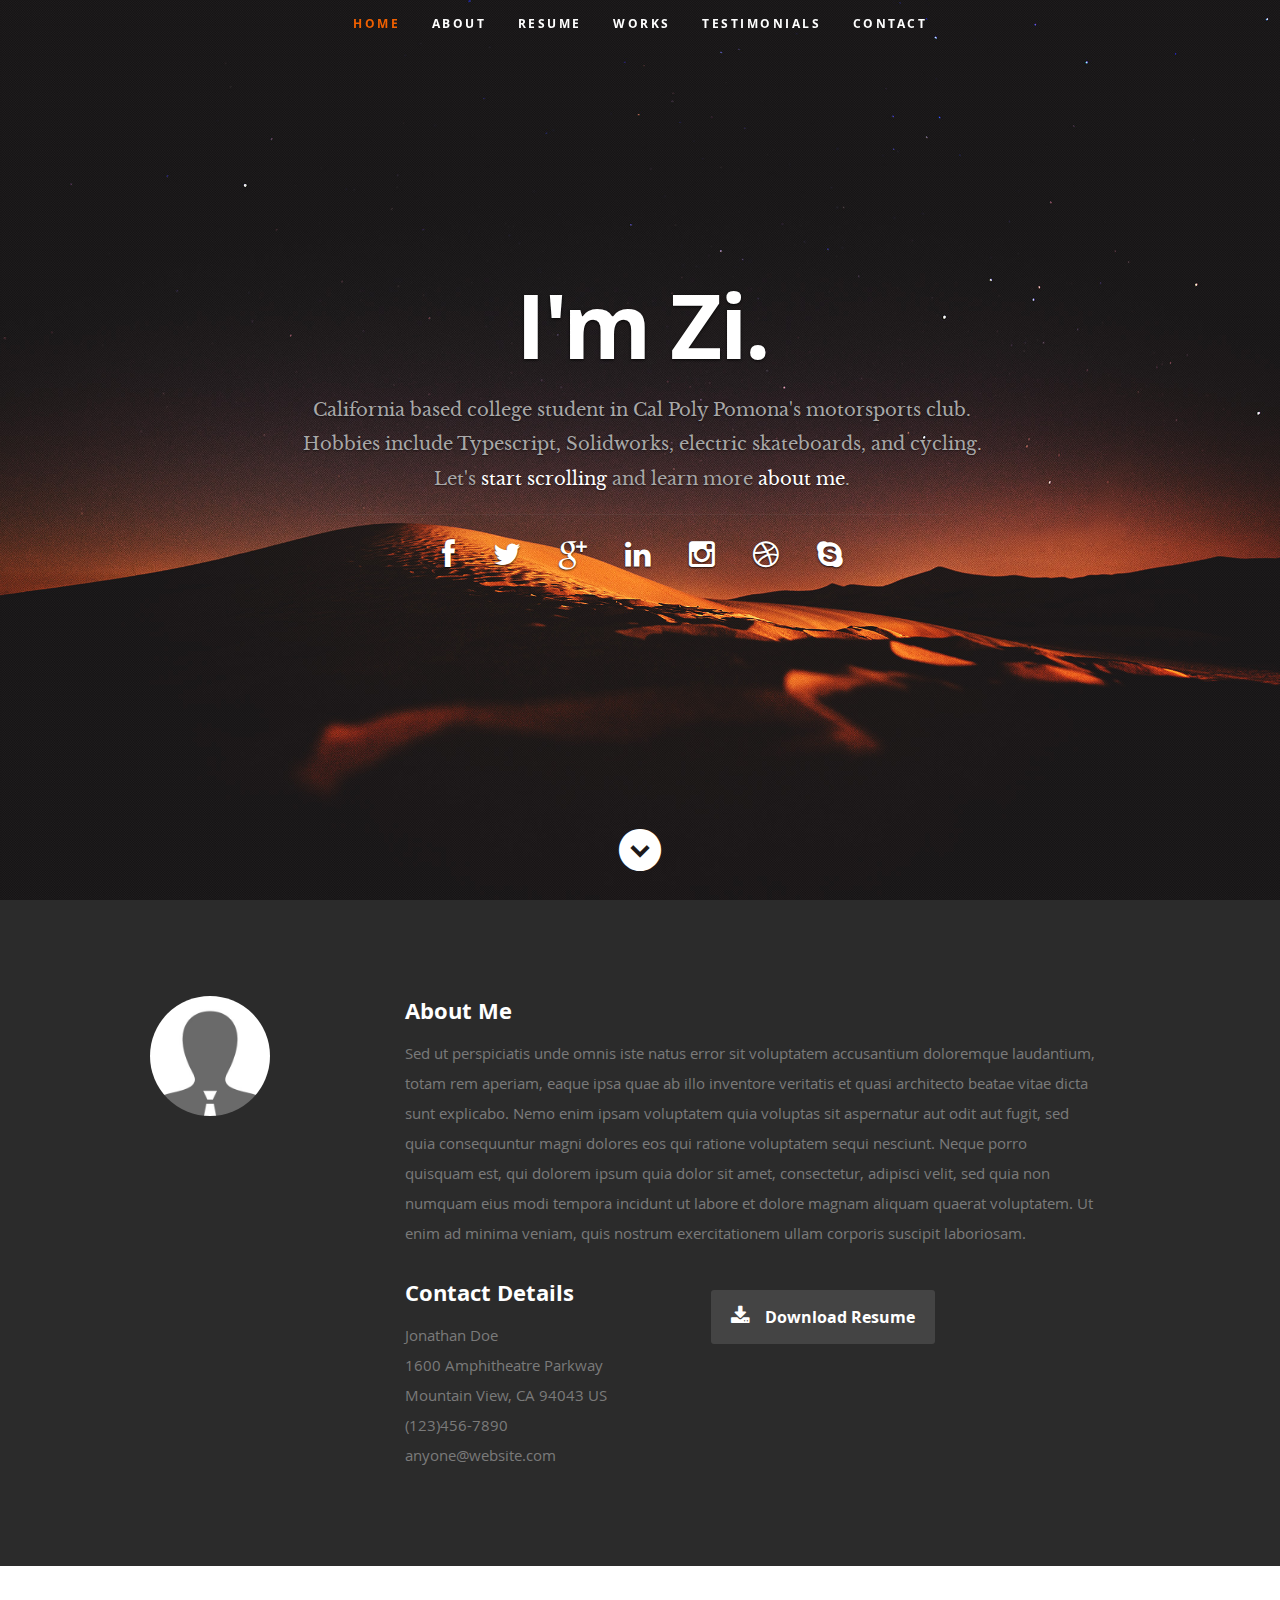
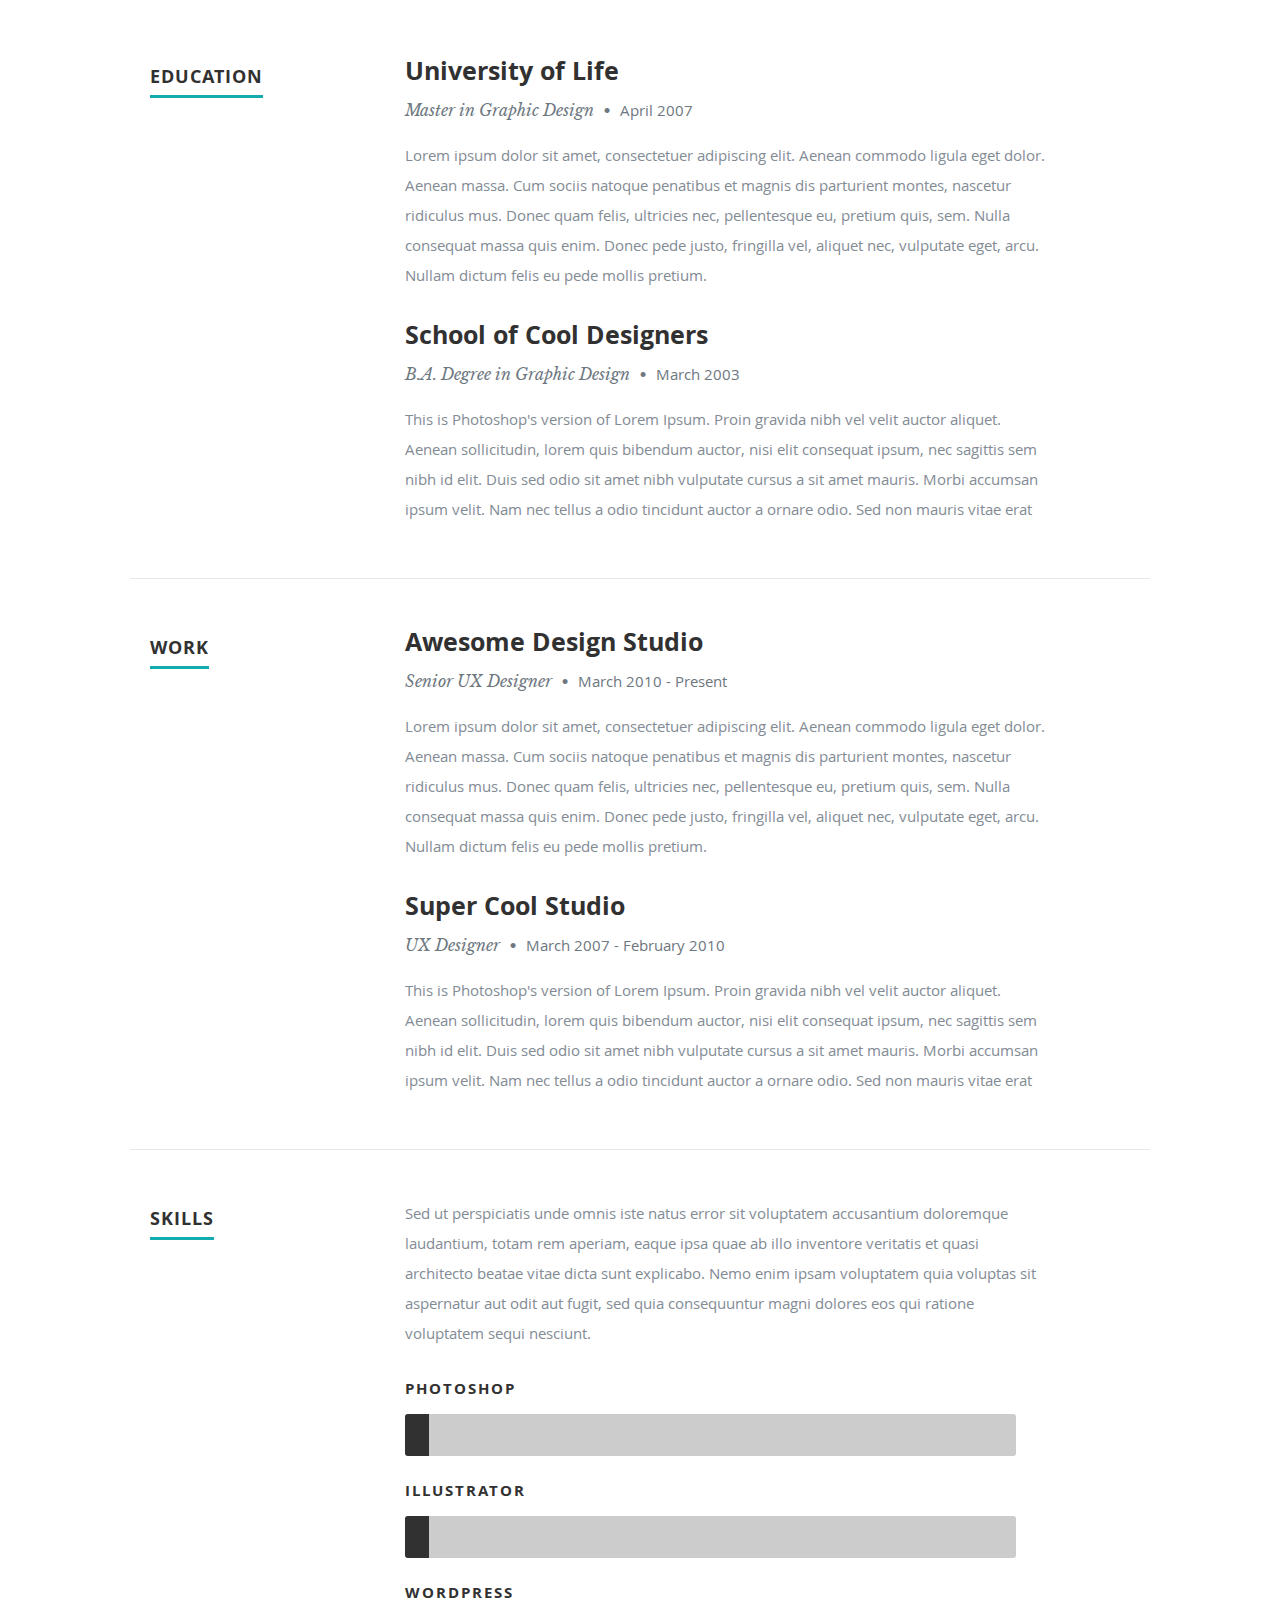
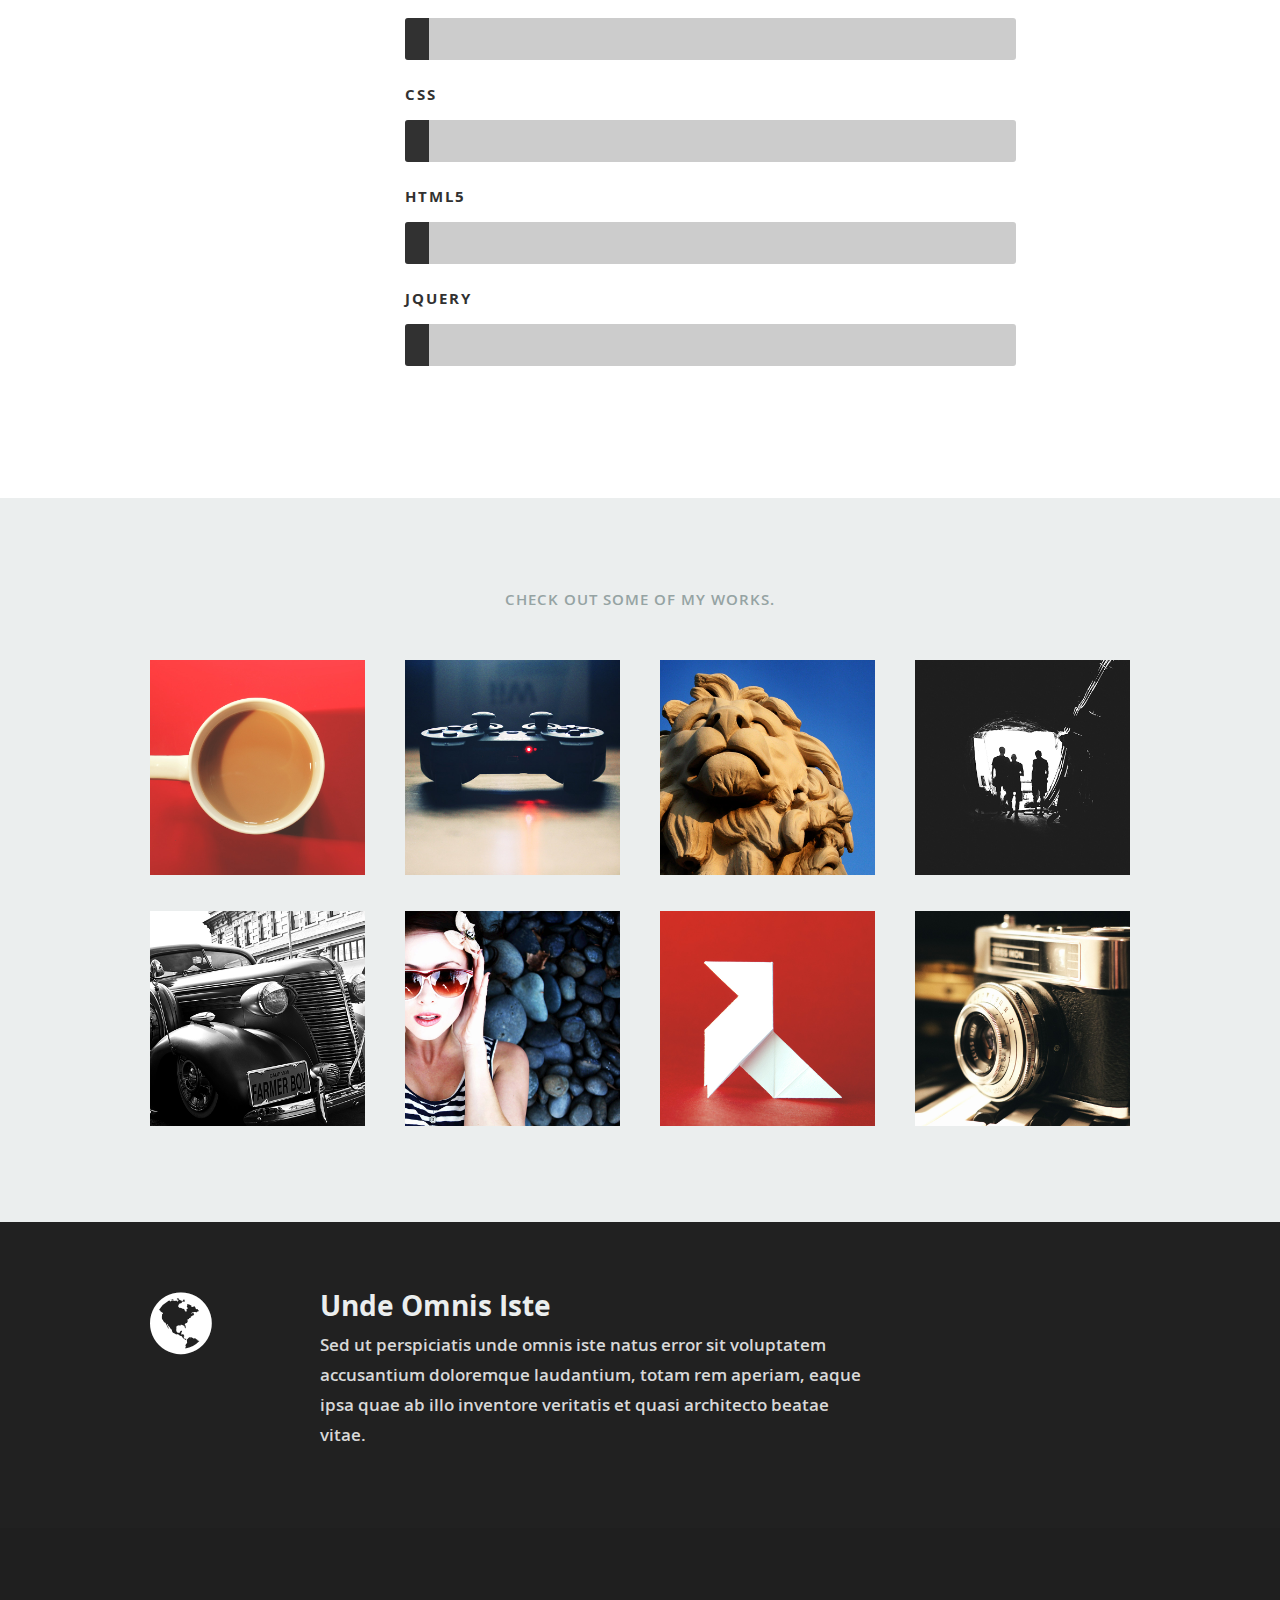
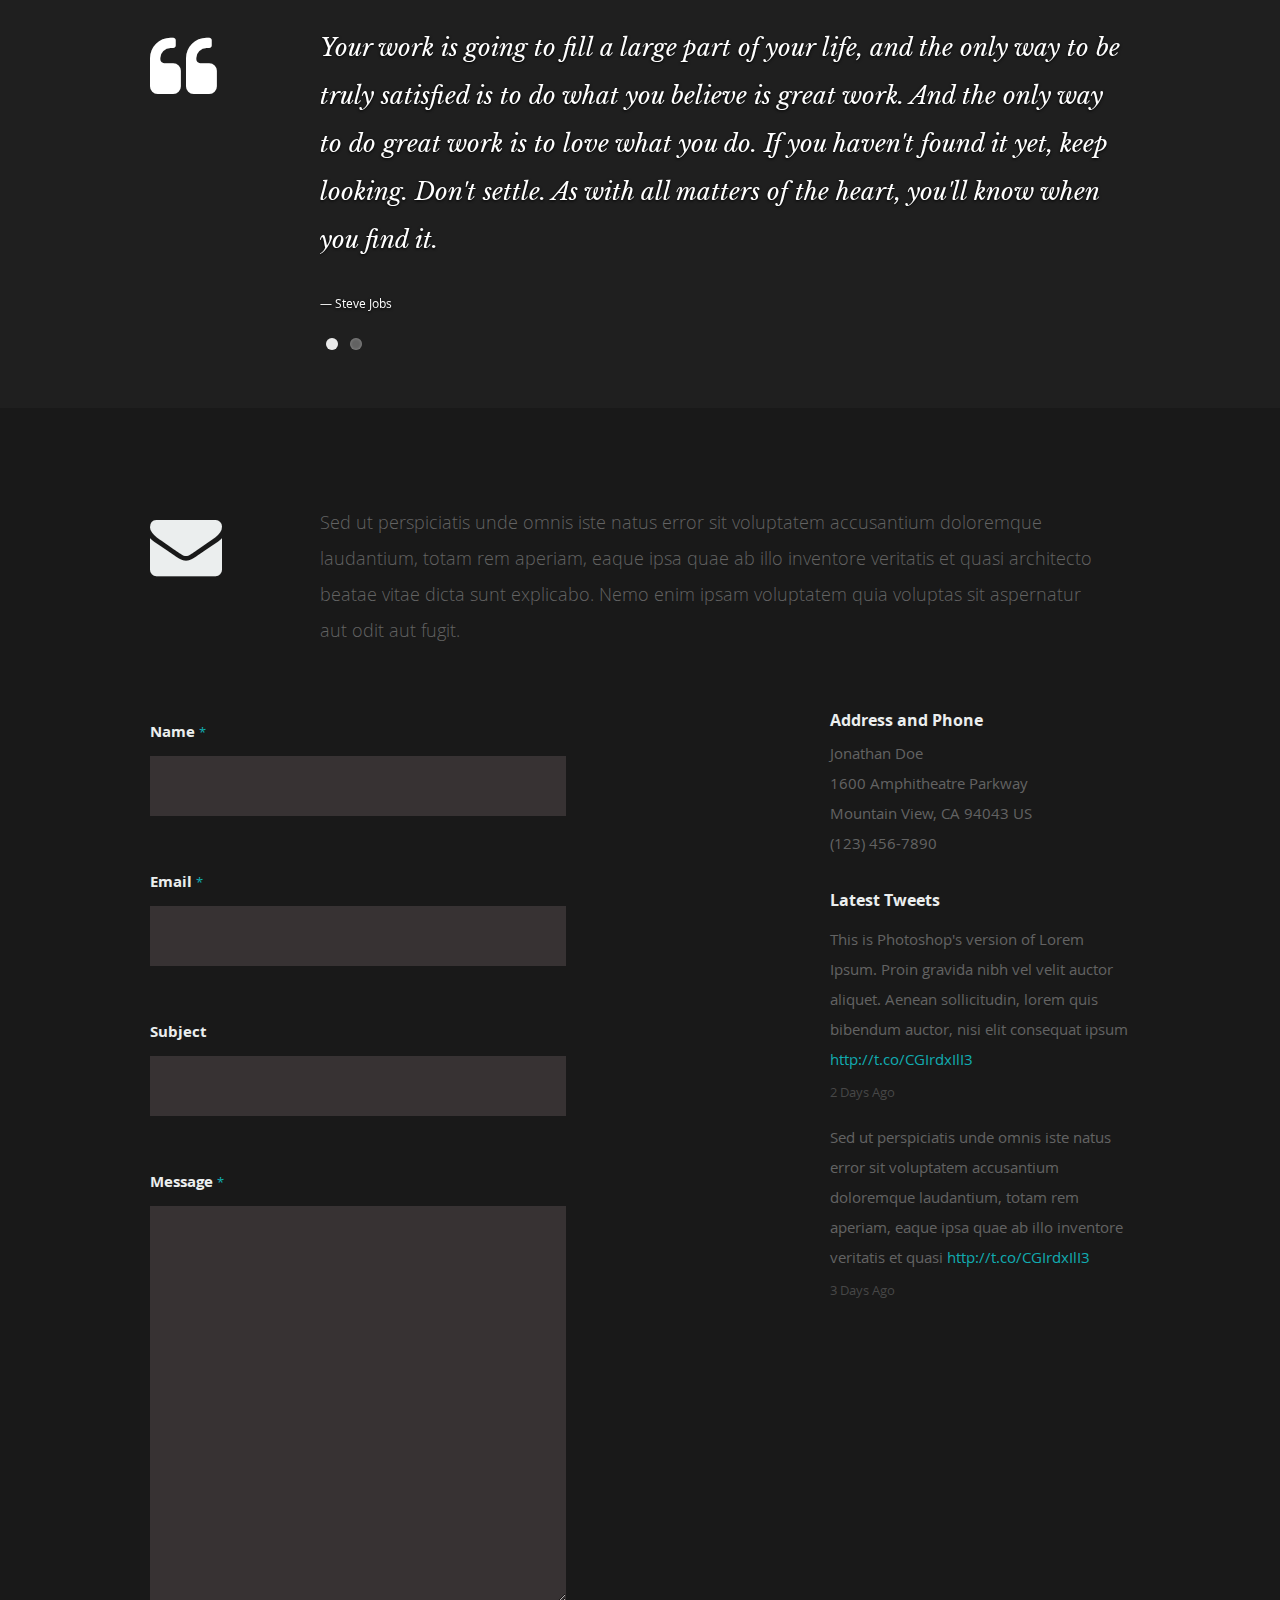
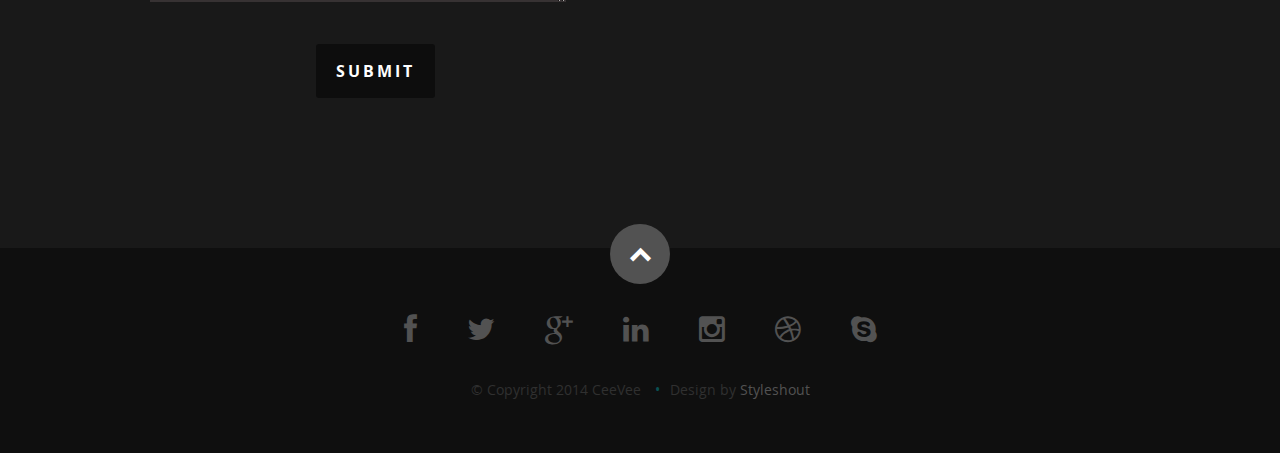
==== commit 9d90bc7a: "Changed title text." ====
--- a/index.html
+++ b/index.html
@@ -56,9 +56,9 @@
 
       <div class="row banner">
          <div class="banner-text">
-            <h1 class="responsive-headline">I'm Jonathan Doe.</h1>
-            <h3>I'm a Manila based <span>graphic designer</span>, <span>illustrator</span> and <span>webdesigner</span> creating awesome and
-            effective visual identities for companies of all sizes around the globe. Let's <a class="smoothscroll" href="#about">start scrolling</a>
+            <h1 class="responsive-headline">I'm Zi.</h1>
+            <h3>California based college student in Cal Poly Pomona's motorsports club. Hobbies include Typescript, Solidworks, electric skateboards, and cycling. 
+               Let's <a class="smoothscroll" href="#about">start scrolling</a>
             and learn more <a class="smoothscroll" href="#about">about me</a>.</h3>
             <hr />
             <ul class="social">
--- a/css/layout.css
+++ b/css/layout.css
@@ -52,7 +52,7 @@
    vertical-align: middle;
    margin: 0 auto;
    width: 85%;
-   padding-bottom: 30px;s
+   padding-bottom: 30px;
    text-align: center;
 }
 
@@ -325,87 +325,6 @@
    border-radius: 3px 0 0 3px;
 }
 
-.photoshop {
-  	width: 60%;
-  	-moz-animation: photoshop 2s ease;
-  	-webkit-animation: photoshop 2s ease;
-}
-.illustrator {
-  	width: 55%;
-  	-moz-animation: illustrator 2s ease;
-  	-webkit-animation: illustrator 2s ease;
-}
-.wordpress {
-  	width: 50%;
-  	-moz-animation: wordpress 2s ease;
-  	-webkit-animation: wordpress 2s ease;
-}
-.css {
-  	width: 90%;
-  	-moz-animation: css 2s ease;
-  	-webkit-animation: css 2s ease;
-}
-.html5 {
-  	width: 80%;
-  	-moz-animation: html5 2s ease;
-  	-webkit-animation: html5 2s ease;
-}
-.jquery {
-  	width: 50%;
-  	-moz-animation: jquery 2s ease;
-  	-webkit-animation: jquery 2s ease;
-}
-
-@-moz-keyframes photoshop {
-  0%   { width: 0px;  }
-  100% { width: 60%;  }
-}
-@-moz-keyframes illustrator {
-  0%   { width: 0px;  }
-  100% { width: 55%;  }
-}
-@-moz-keyframes wordpress {
-  0%   { width: 0px;  }
-  100% { width: 50%;  }
-}
-@-moz-keyframes css {
-  0%   { width: 0px;  }
-  100% { width: 90%;  }
-}
-@-moz-keyframes html5 {
-  0%   { width: 0px;  }
-  100% { width: 80%;  }
-}
-@-moz-keyframes jquery {
-  0%   { width: 0px;  }
-  100% { width: 50%;  }
-}
-
-@-webkit-keyframes photoshop {
-  0%   { width: 0px;  }
-  100% { width: 60%;  }
-}
-@-webkit-keyframes illustrator {
-  0%   { width: 0px;  }
-  100% { width: 55%;  }
-}
-@-webkit-keyframes wordpress {
-  0%   { width: 0px;  }
-  100% { width: 50%;  }
-}
-@-webkit-keyframes css {
-  0%   { width: 0px;  }
-  100% { width: 90%;  }
-}
-@-webkit-keyframes html5 {
-  0%   { width: 0px;  }
-  100% { width: 80%;  }
-}
-@-webkit-keyframes jquery {
-  0%   { width: 0px;  }
-  100% { width: 50%;  }
-}
-
 /* ------------------------------------------------------------------ */
 /* e. Portfolio Section
 /* ------------------------------------------------------------------ */
@@ -720,7 +639,7 @@
 .flexslider .slides > li { position: relative; }
 
 /* Hide the slides before the JS is loaded. Avoids image jumping */
-.flexslider .slides > li { display: none; -webkit-backface-visibility: hidden; }
+.flexslider .slides > li { display: none; backface-visibility: hidden; }
 /* Suggested container for slide animation setups. Can replace this with your own */
 .flex-container { zoom: 1; position: relative; }
 
@@ -836,7 +755,6 @@
    margin: 12px 0;
    color: #EBEEEE;
 	display: inline-block;
-	float: left;
    width: 26%;
 }
 #contact input,
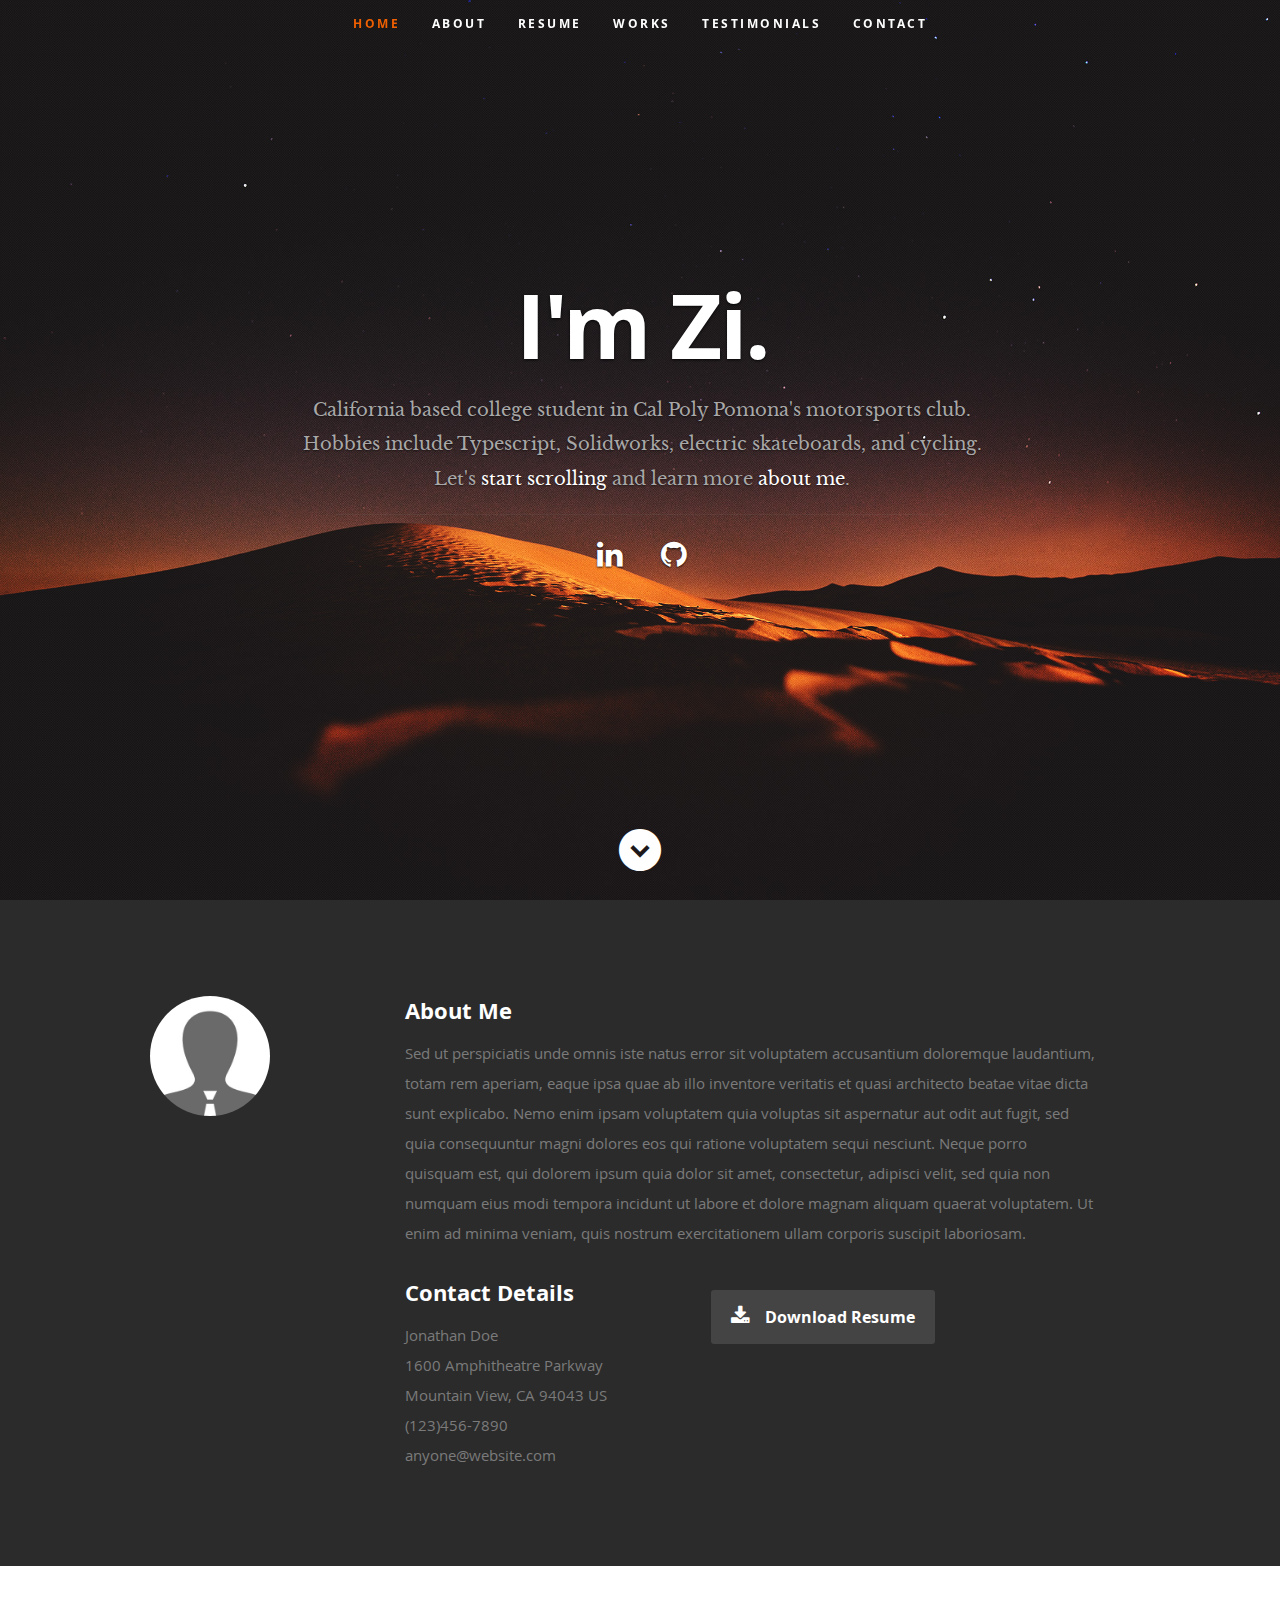
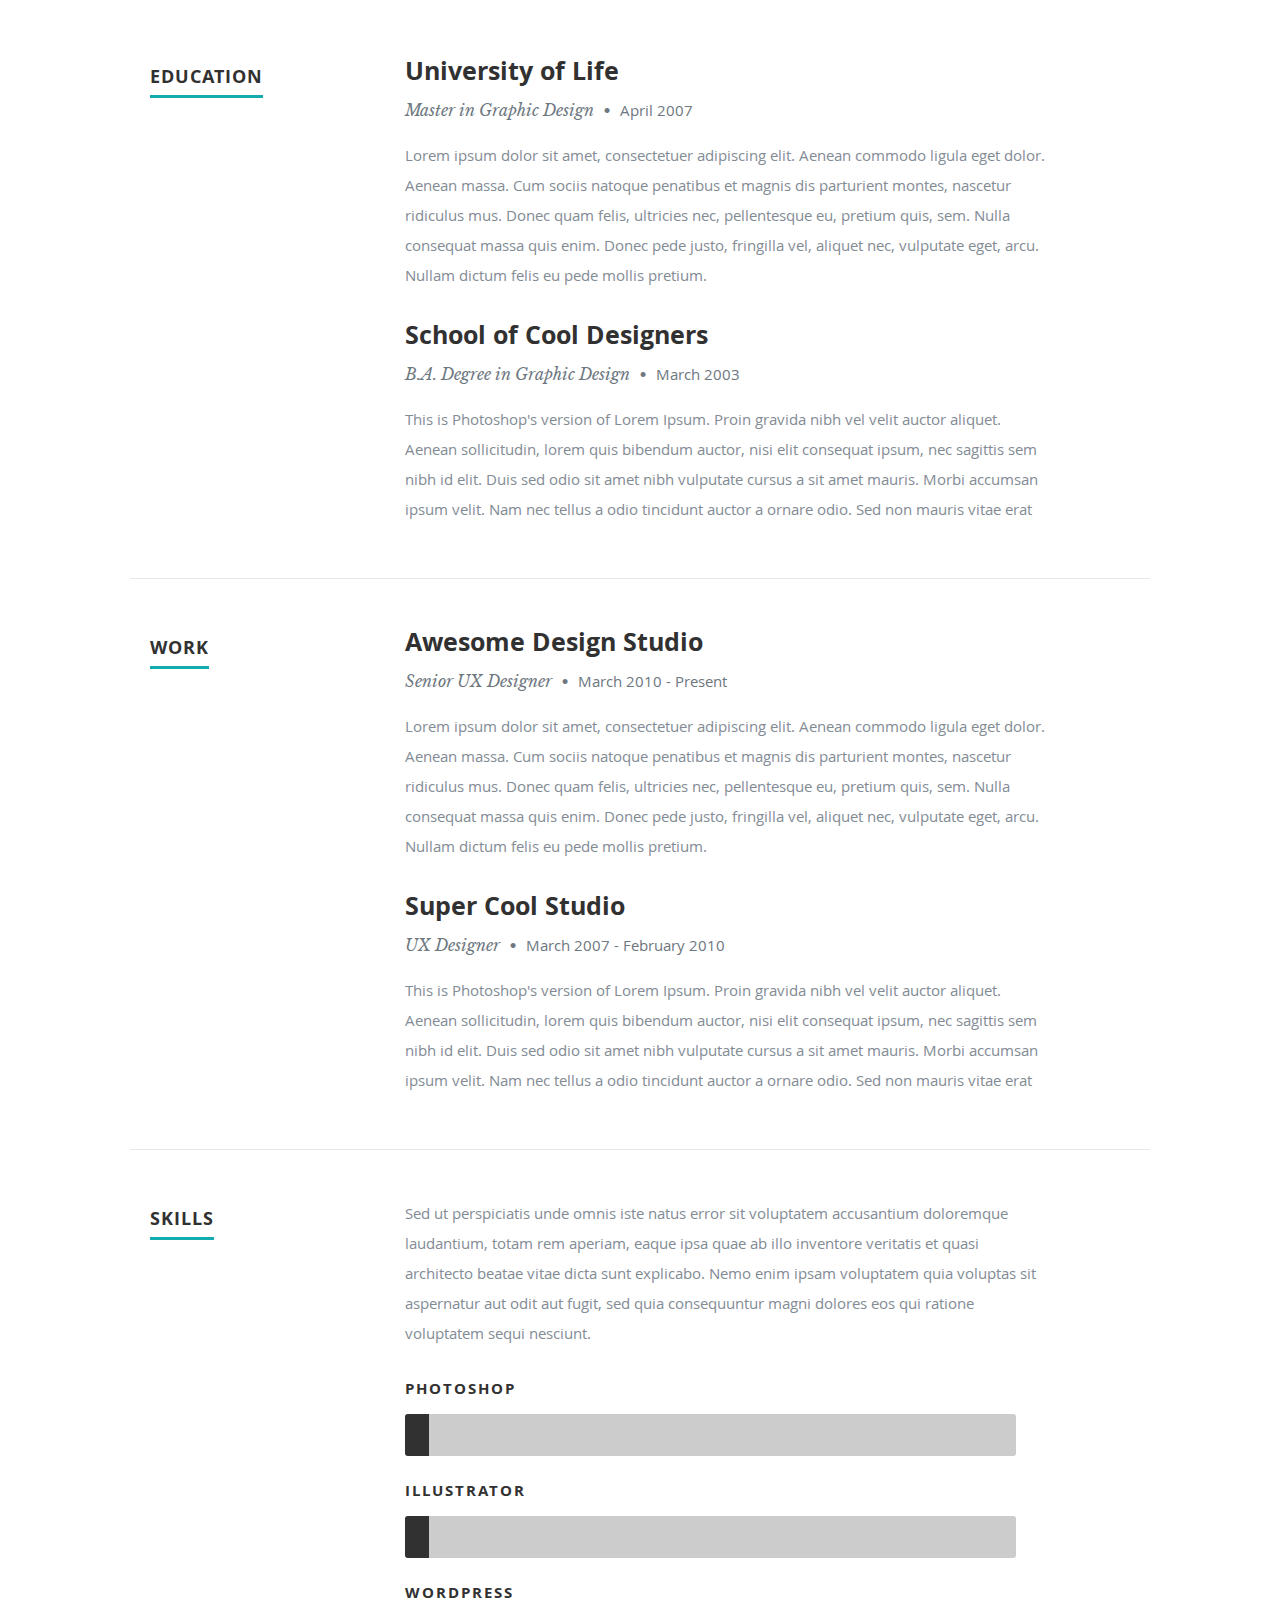
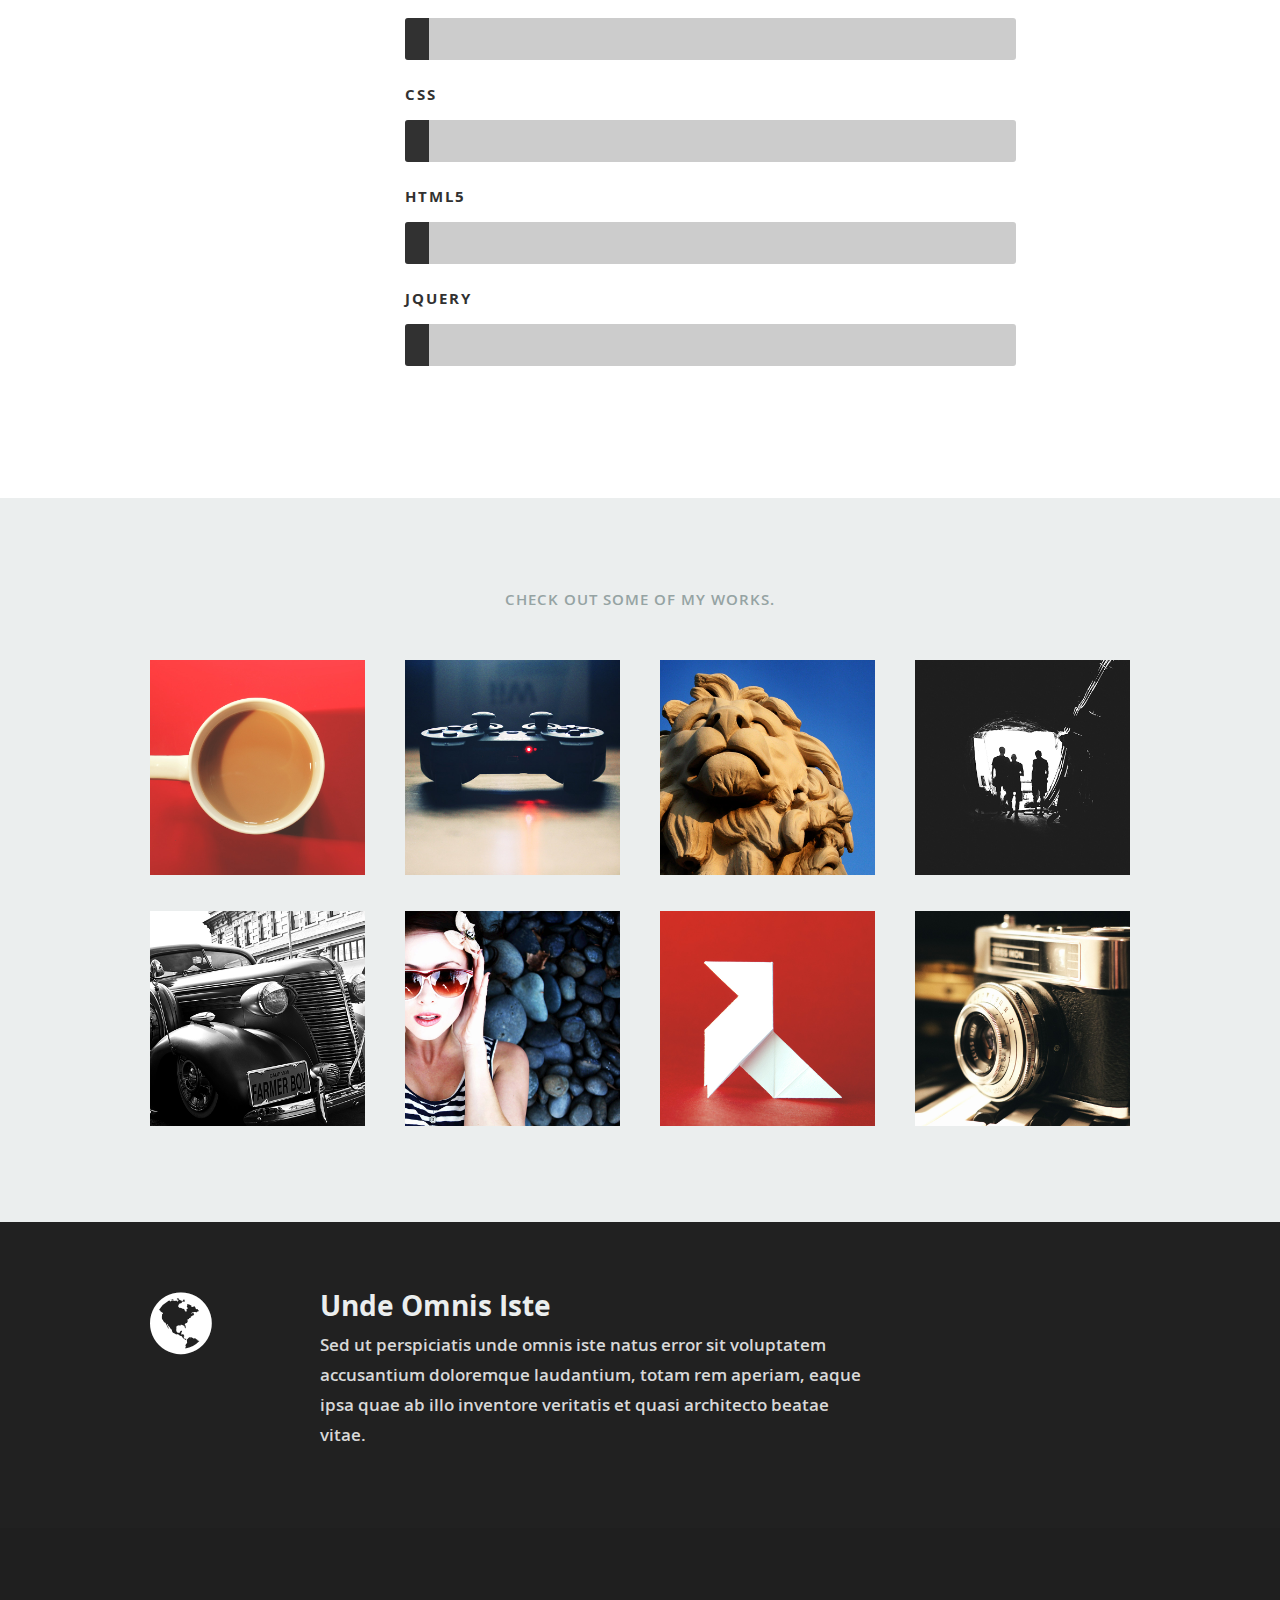
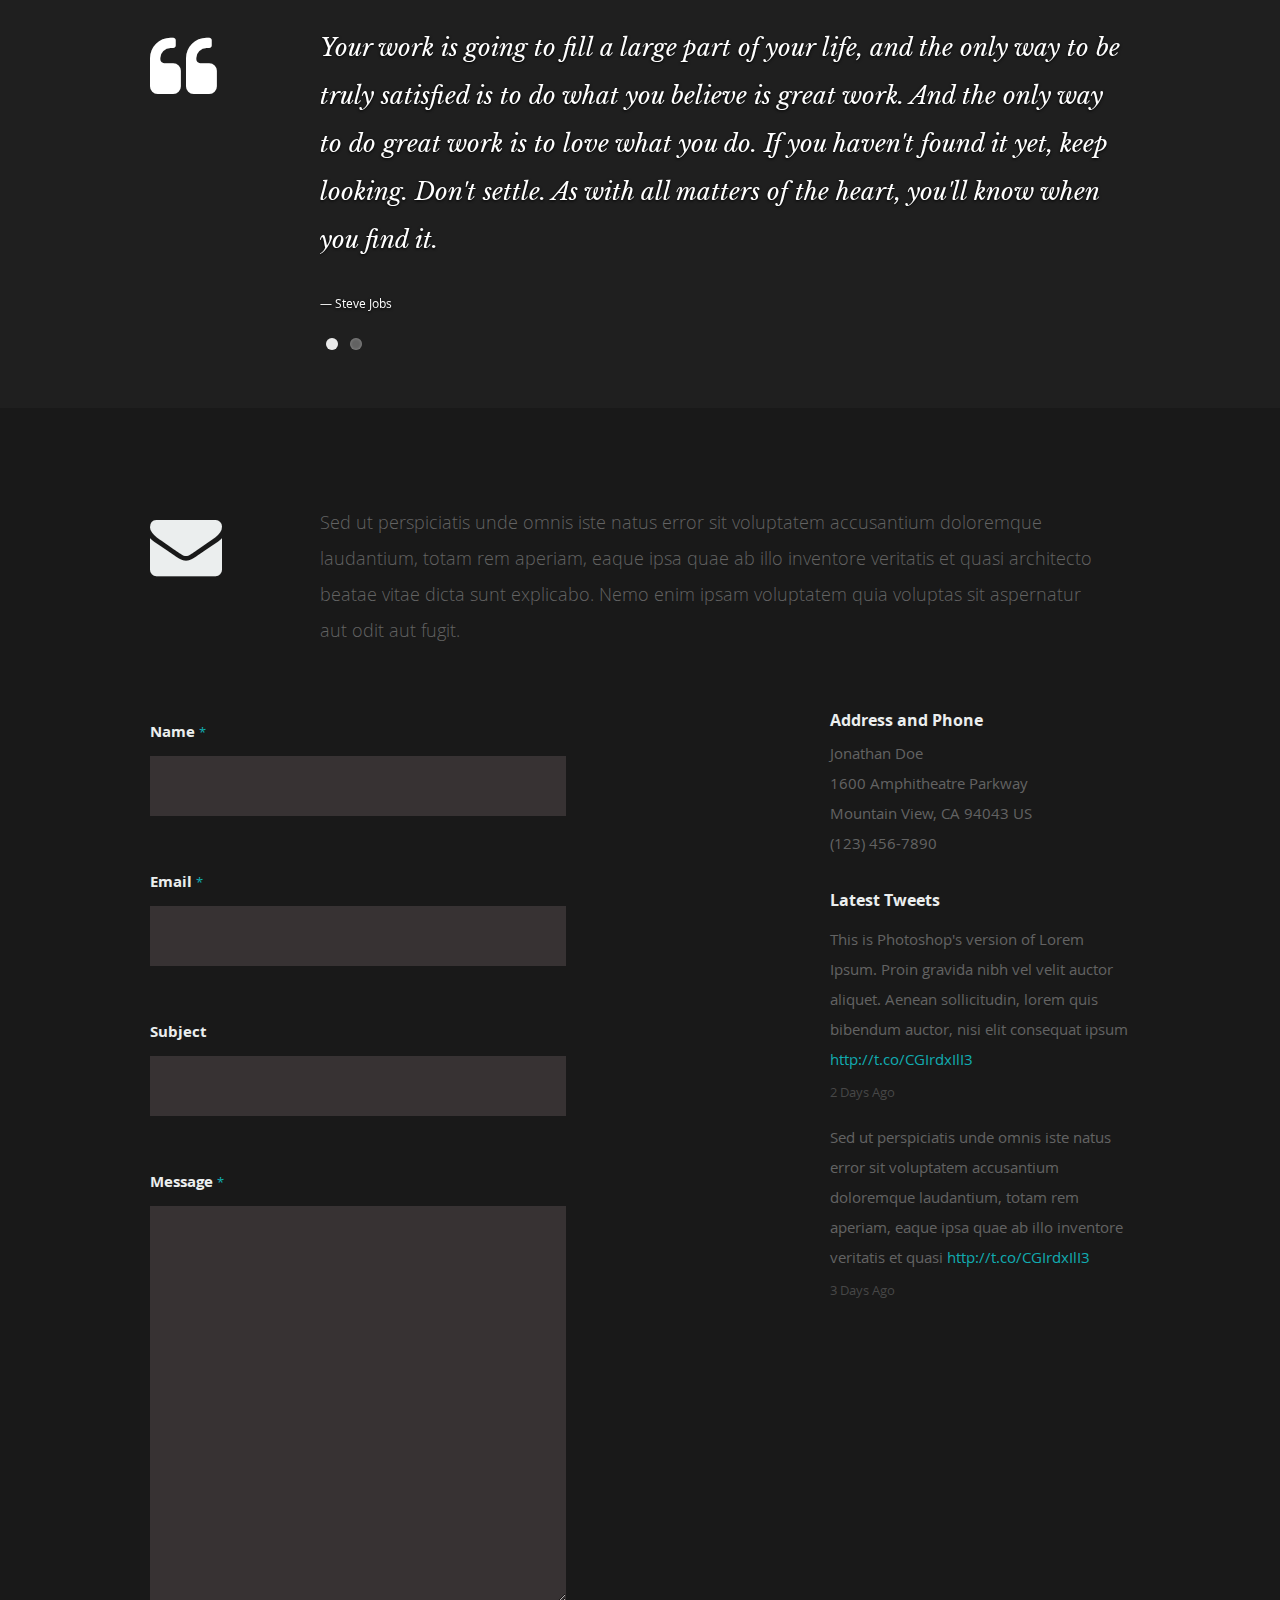
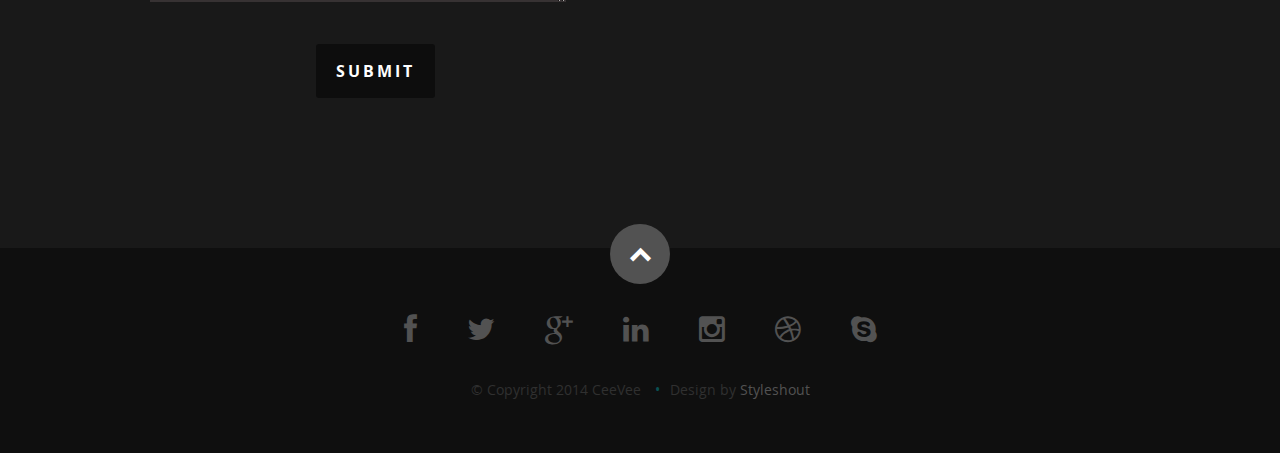
==== commit 7e454c03: "Header text personalized" ====
--- a/index.html
+++ b/index.html
@@ -62,13 +62,8 @@
             and learn more <a class="smoothscroll" href="#about">about me</a>.</h3>
             <hr />
             <ul class="social">
-               <li><a href="#"><i class="fa fa-facebook"></i></a></li>
-               <li><a href="#"><i class="fa fa-twitter"></i></a></li>
-               <li><a href="#"><i class="fa fa-google-plus"></i></a></li>
                <li><a href="#"><i class="fa fa-linkedin"></i></a></li>
-               <li><a href="#"><i class="fa fa-instagram"></i></a></li>
-               <li><a href="#"><i class="fa fa-dribbble"></i></a></li>
-               <li><a href="#"><i class="fa fa-skype"></i></a></li>
+               <li><a href="https://github.com/CarbonFlora"><i class="fa fa-github"></i></a></li>
             </ul>
          </div>
       </div>
